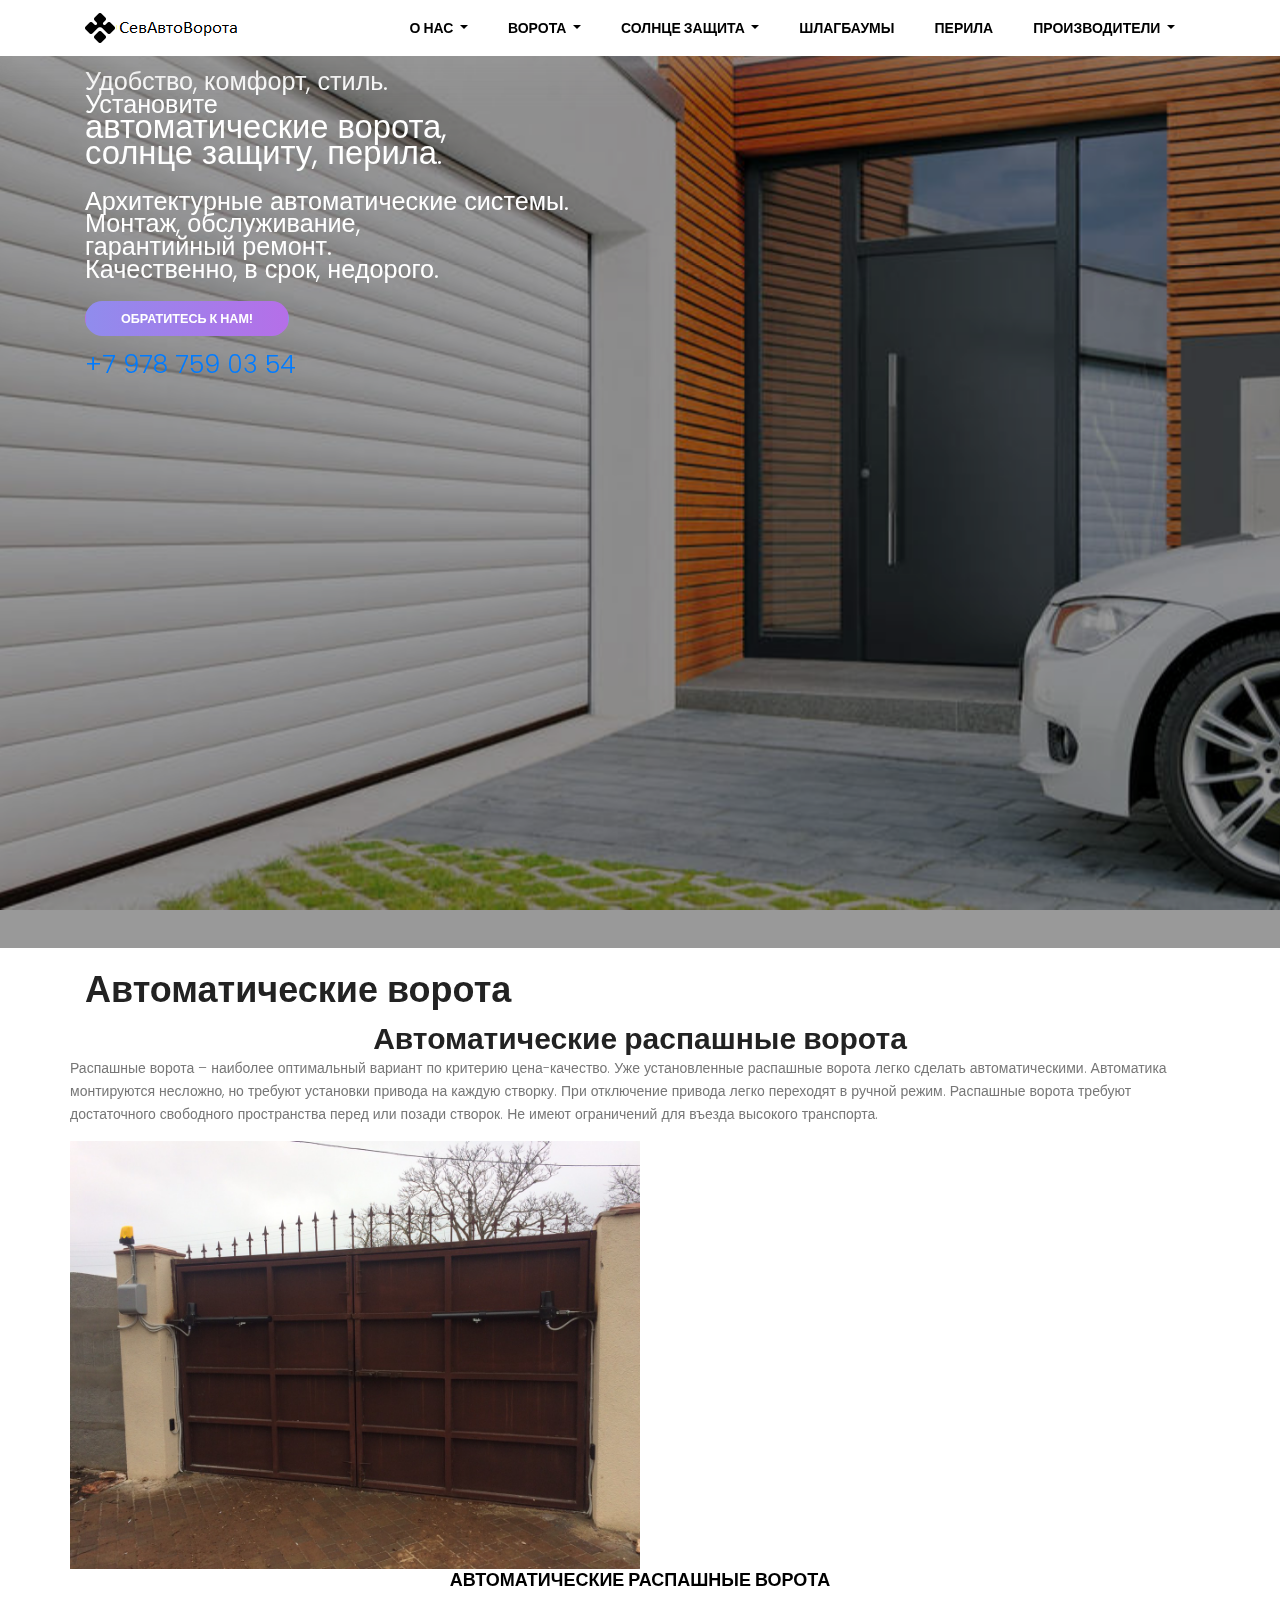
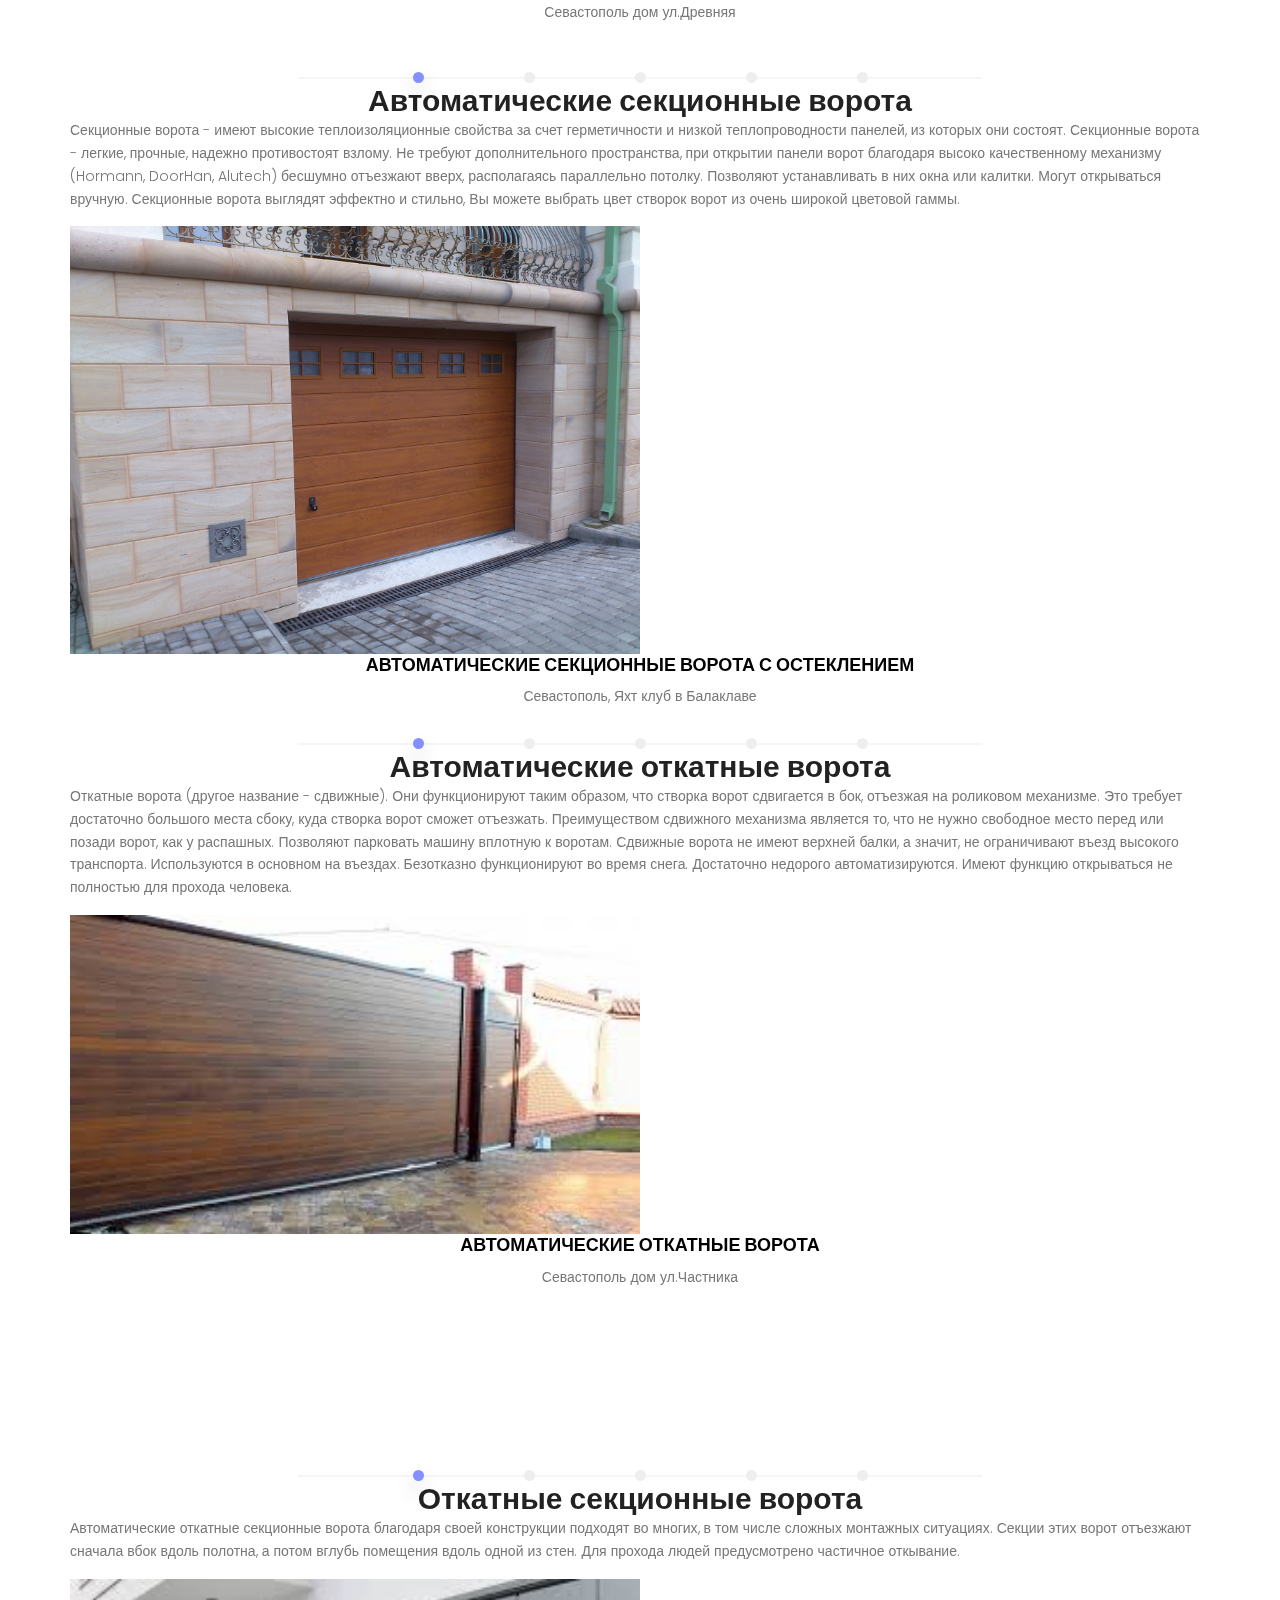
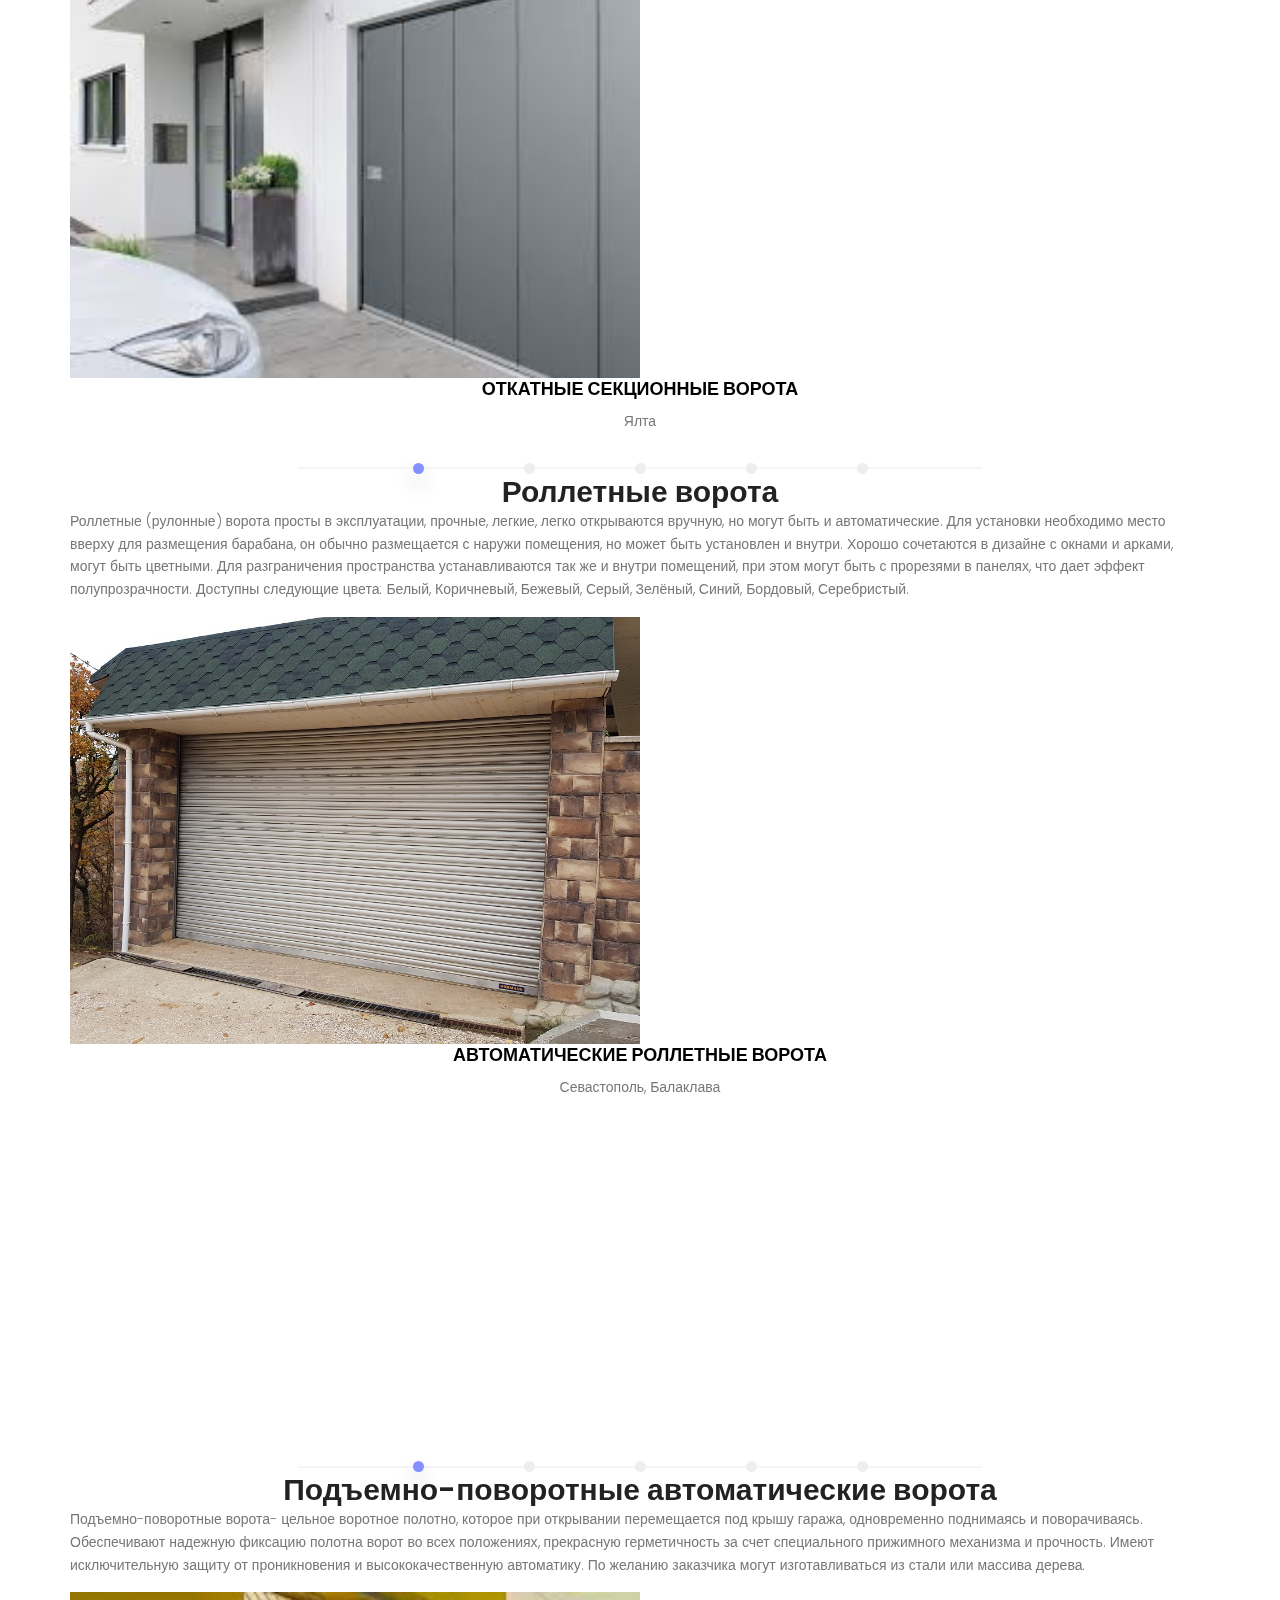
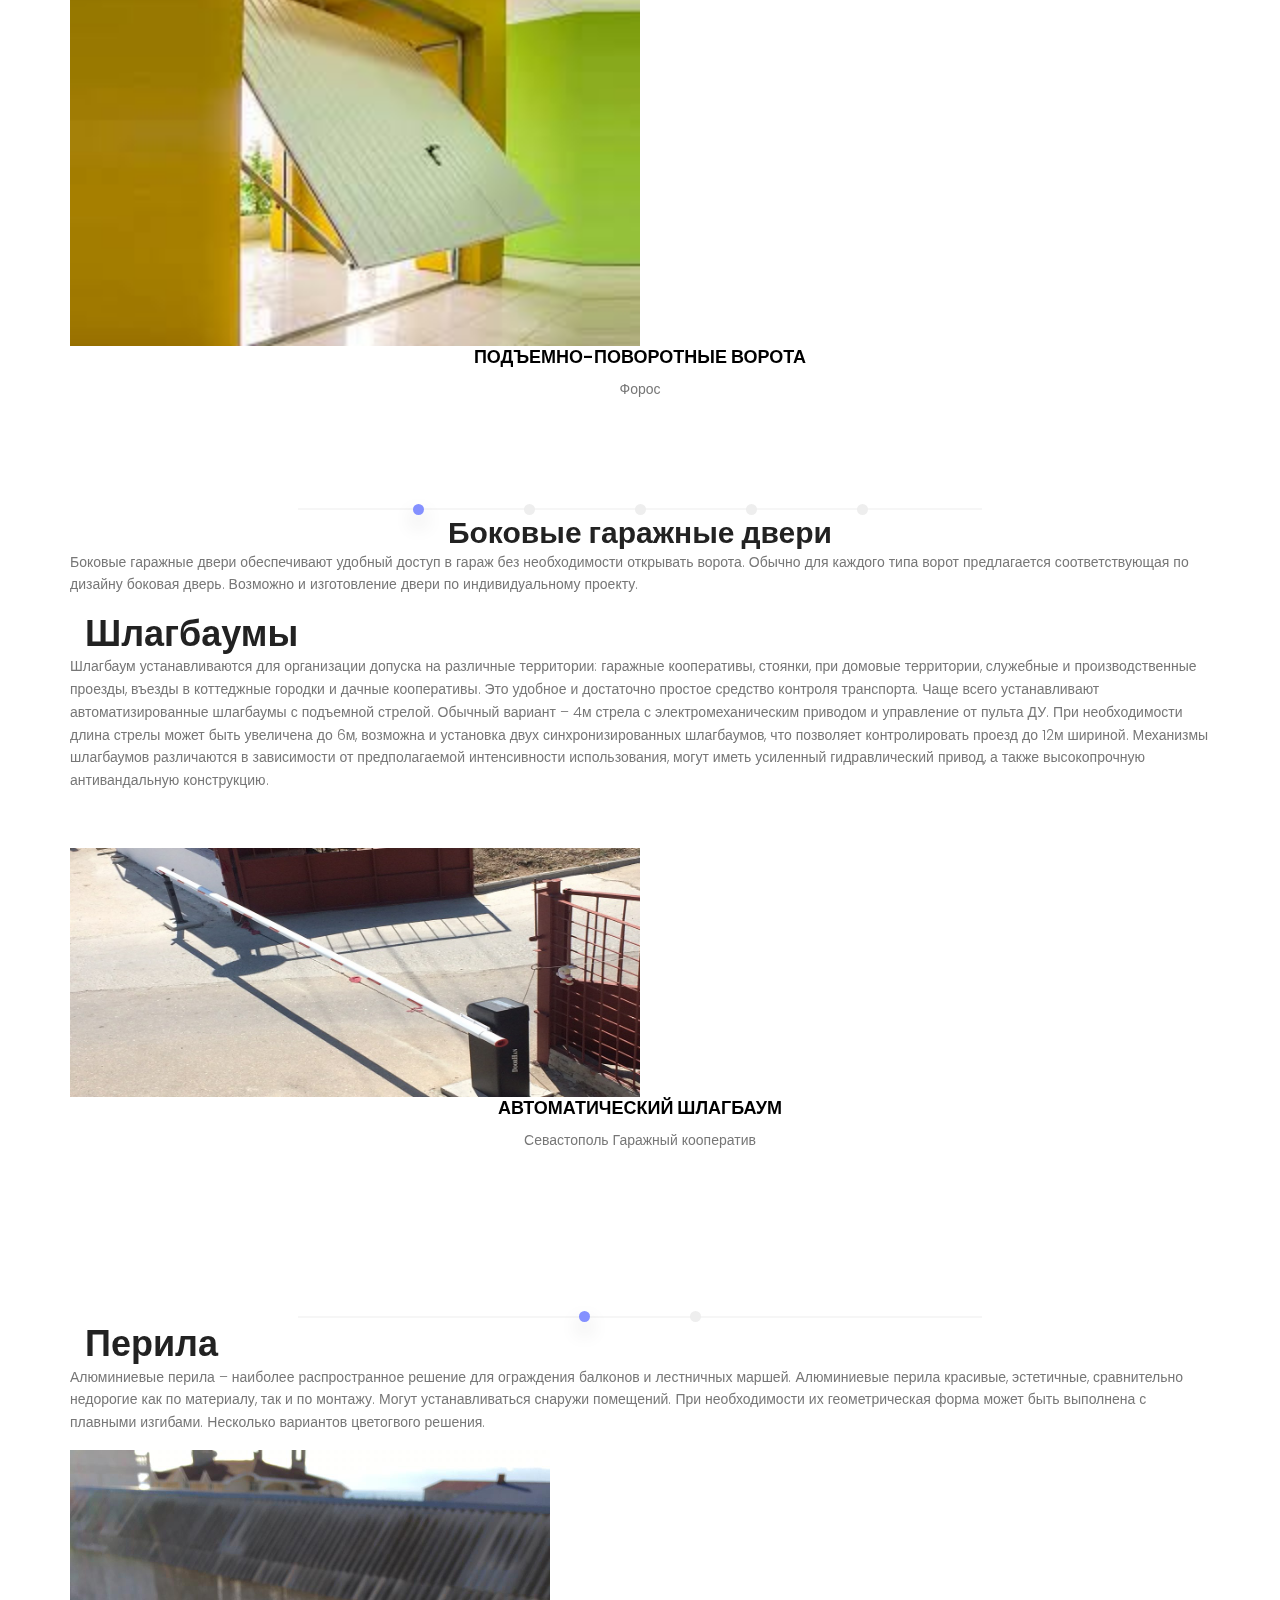
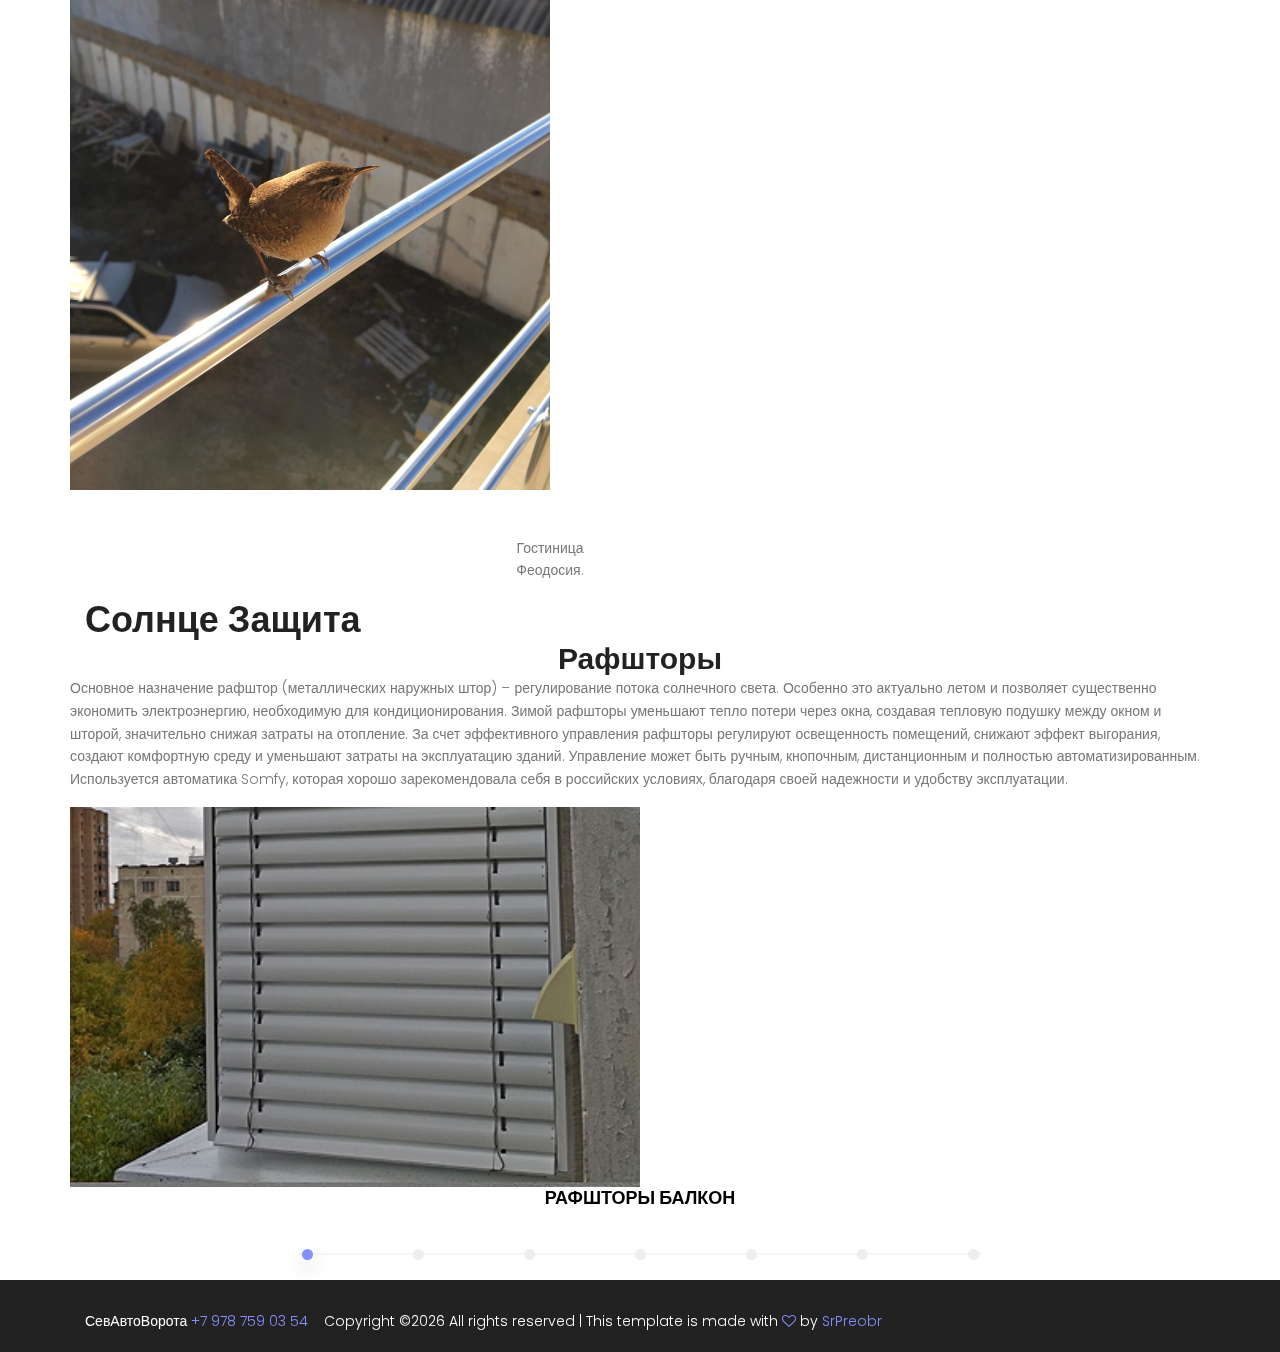
==== index.html @ 72190dc7 "Initial commit" ====
<!DOCTYPE html>
	<html lang="ru" class="no-js"> <!-- lang="zxx" -->
	<head>
		<!-- Mobile Specific Meta -->
		<meta name="viewport" content="width=device-width, initial-scale=1, shrink-to-fit=no">
		<!-- Favicon-->
		<link rel="shortcut icon" href="favicon.ico">
		<!-- Author Meta -->
		<meta name="author" content="EsQırım">
		<!-- Meta Description -->
		<meta name="description" content="978 7590354 Ворота Продажа Монтаж Сервис. Быстро Качественно Недорого.">
		<!-- Meta Keyword -->
		<meta name="keywords" content="ворота, купить ворота, ворота калитка цена, откатные ворота цена, купить ворота цена, ворота цена, секционные, распашные ворота, автоматические ворота, солнце защита, перила, автоматика, пергола, маркизы, рафшторы, Севастополь">
		<!-- meta character set -->
		<meta charset="utf-8">
		<meta name="yandex-verification" content="16615bfdeb78f04a" />
		<meta name="yandex-verification" content="a7ec945c2e5eb388" />
		<!-- Site Title -->
		<title>Автоматические Ворота Ролеты Шлагбаумы Рафшторы Перила Солнцезащита</title>
		<meta name="referrer" content="origin"> 
<!-- Yandex.Metrika counter -->
<script type="text/javascript" >
   (function(m,e,t,r,i,k,a){m[i]=m[i]||function(){(m[i].a=m[i].a||[]).push(arguments)};
   m[i].l=1*new Date();k=e.createElement(t),a=e.getElementsByTagName(t)[0],k.async=1,k.src=r,a.parentNode.insertBefore(k,a)})
   (window, document, "script", "https://mc.yandex.ru/metrika/tag.js", "ym");

   ym(54129094, "init", {
        clickmap:true,
        trackLinks:true,
        accurateTrackBounce:true,
        webvisor:true
   });
</script>
<noscript><div><img src="https://mc.yandex.ru/watch/54129094" style="position:absolute; left:-9999px;" alt="" /></div></noscript>
<!-- /Yandex.Metrika counter -->
		<link href="https://fonts.googleapis.com/css?family=Poppins:100,200,400,300,500,600,700" rel="stylesheet"> 
			<!--
			CSS
			============================================= -->
			<link rel="stylesheet" href="css/linearicons.css">
			<link rel="stylesheet" href="css/font-awesome.min.css">
			<link rel="stylesheet" href="css/jquery.DonutWidget.min.css">
			<link rel="stylesheet" href="css/bootstrap.css">
			<link rel="stylesheet" href="css/owl.carousel.css">
			<link rel="stylesheet" href="css/main.css">
	</head>
		<body>

			<!-- Start Header Area -->
			<header class="default-header">
				<nav class="navbar navbar-expand-lg  navbar-light">
					<div class="container">
						  <a class="navbar-brand" href="tel:+79182404864">
						  	<img src="img/logo.png" alt="">
						  </a>
						  <button class="navbar-toggler" type="button" data-toggle="collapse" data-target="#navbarSupportedContent" aria-controls="navbarSupportedContent" aria-expanded="false" aria-label="Toggle navigation">
						    <span class="navbar-toggler-icon"></span>
						  </button>

						  <div class="collapse navbar-collapse justify-content-end align-items-center" id="navbarSupportedContent">
						    <ul class="navbar-nav">
								
							   <!-- Dropdown <li><a href="about.html">О Нас</a></li> -->
							    <li class="dropdown">
							      <a class="dropdown-toggle" href="about.html" id="" data-toggle="dropdown">
							        О Нас
							      </a>
							      <div class="dropdown-menu">
							        <a class="dropdown-item" href="about.html">Реквизиты</a>
							        <a class="dropdown-item" href="exitdata.html">Выходные данные</a>
							      </div>
							    </li>									
								<!--
								<li><a href="#service">Service</a></li>
								<li><a href="#project">Проекты</a></li>
								<li><a href="#blog">blog</a></li>
								<li><a href="#team">team</a></li>
								-->
								<!-- Dropdown -->
							    <li class="dropdown">
							      <a class="dropdown-toggle" href="#" id="" data-toggle="dropdown">
							        Ворота  <!-- #vorota -->
							      </a>
							      <div class="dropdown-menu">
							        <a class="dropdown-item" href="#vorota_rasp">Распашные</a>
									<a class="dropdown-item" href="#vorota_seks">Секционные</a>
									<a class="dropdown-item" href="#vorota_otkat">Откатные </a>
									<a class="dropdown-item" href="#vorota_otkatseks">Откатные cекционные </a>  
									<a class="dropdown-item" href="#vorota_rolet">Роллетные  </a>
									<a class="dropdown-item" href="#vorota_podem">Подъемно-поворотные  </a>  
									<a class="dropdown-item" href="#vorota_dver">Двери боковые  </a>  

									<!--  
									<a class="dropdown-item" href="#project">Откатные </a>  
									<a class="dropdown-item" href="alutech/index.html">Alutech</a>  
									<a class="dropdown-item" href="https://www.doorhan.ru/">DoorHan</a>
									-->
							      </div>
							    </li>
  							    <li class="dropdown">
							      <a class="dropdown-toggle" href="#" id="" data-toggle="dropdown">
							        Солнце Защита <!-- #solnce -->
							      </a>
							      <div class="dropdown-menu">
							        <a class="dropdown-item" href="#solnce_raf">Рафшторы</a>
							       
							      </div>
							    </li>									

								<li><a href="#shlag">Шлагбаумы</a></li>
								<li><a href="#perila">Перила</a></li>
							   <!-- Dropdown -->
							    <li class="dropdown">
							      <a class="dropdown-toggle" href="#" id="proizv" data-toggle="dropdown">
							        Производители
							      </a>
							      <div class="dropdown-menu">
							        <a class="dropdown-item" href="https://www.hoermann.ru/">Hormann</a>
									<!--  
									<a class="dropdown-item" href="alutech/index.html">Alutech</a>  
									<a class="dropdown-item" href="https://www.doorhan.ru/">DoorHan</a>
									-->
							      </div>
							    </li>									
						    </ul>
						  </div>						
					</div>
				</nav>
			</header>
			<!-- End Header Area -->

			<!-- start banner Area -->
			<section class="banner-area relative" id="home" data-parallax="scroll" data-image-src="img/csm_rollmatic_1_1000x700_c767c16ac2.jpg">  <!-- Картинка заставки БЫЛА= header-bg.jpg  -->
				<div class="overlay-bg overlay"></div>
				<div class="container">
					<div class="row fullscreen  d-flex align-items-flex-start justify-content-flex-start">
						<div class="banner-content col-lg-8 col-md-12 "  >
							<div class="text-white " style="font-size:1.8em "> <!-- line-height:2em -->
							    <br>
								Удобство, комфорт, стиль. <br>
                                Установите<br>
							    <span style="font-size:1.3em ">автоматические ворота,</span> <br>
							    <span style="font-size:1.3em">солнце защиту, перила.</span> <br><br>
								Архитектурные автоматические системы. <br>
								Монтаж, обслуживание,  <br>
								гарантийный ремонт.<br>
                                Качественно, в срок, недорого. <br><br>
						    	<a href="about.html" class="primary-btn2 header-btn text-uppercase " style="font-size: 0.5em" >Обратитесь к нам!</a><br><br>
									<a style="color:#0000ff font-size:30px margin-bottom:20px" 
									href="tel:+79787590354"> +7 978 759 03 54</a>
						   </div>
						</div>
						
					</div>
				</div>
			</section>
			<!-- End banner Area -->	

			
			<!-- start service Area
			<section class="service-area pt-100 pb-150" id="service">
				<div class="container">
					<div class="row d-flex justify-content-center">
						<div class="menu-content pb-70 col-lg-8">
							<div class="title text-center">
								<h1 class="mb-10">Latest News from all categories</h1>
								<p>Lorem ipsum dolor sit amet, consectetur adipisicing elit, sed do eiusmod tempor incididunt ut labore  et dolore magna aliqua.</p>
							</div>
						</div>
					</div>	
					<div class="row">
						<div class="sigle-service col-lg-3 col-md-6">
							<span class="lnr lnr-rocket"></span>
							<h4>Easy Flight Search</h4>
							<p>
								inappropriate behavior is often laughed off as “boys will be boys,” women face higher conduct.
							</p>
							<a href="#" class="text-uppercase primary-btn2 primary-border circle">View Details</a>
						</div>
						<div class="sigle-service col-lg-3 col-md-6">
							<span class="lnr lnr-magic-wand"></span>
							<h4>Get Hotel Offers</h4>
							<p>
								inappropriate behavior is often laughed off as “boys will be boys,” women face higher conduct.
							</p>
							<a href="#" class="text-uppercase primary-btn2 primary-border circle">View Details</a>
						</div>
						<div class="sigle-service col-lg-3 col-md-6">
							<span class="lnr lnr-gift"></span>
							<h4>Holiday Packages</h4>
							<p>
								inappropriate behavior is often laughed off as “boys will be boys,” women face higher conduct.
							</p>
							<a href="#" class="text-uppercase primary-btn2 primary-border circle">View Details</a>
						</div>
						<div class="sigle-service col-lg-3 col-md-6">
							<span class="lnr lnr-phone"></span>
							<h4>Dedicated Support</h4>
							<p>
								inappropriate behavior is often laughed off as “boys will be boys,” women face higher conduct.
							</p>
							<a href="#" class="text-uppercase primary-btn2 primary-border circle">View Details</a>
						</div>																		

					</div>
				</div>	
			</section>
			end service Area-->


			<!-- Start About Area 
			<section class="about-area">
				<div class="container-fluid">
					<div class="row justify-content-end align-items-center d-flex no-padding">
						<div class="col-lg-6 about-left mt-70">
							<h1>We can be your digital <br>
							Problems Solution Partner</h1>
							<p>
								inappropriate behavior is often laughed off as “boys will be <br> boys,” women face higher conduct standards especially <br> in the workplace. That’s why it’s crucial that, as women, our <br> behavior on the job is beyond reproach.
							</p>
							<div class="buttons">
								<a href="#" class="about-btn text-uppercase primary-border circle">What we offer</a>
								<a href="#" class="about-btn text-uppercase  primary-border circle">Get a free quote</a>
							</div>
						</div>
						<div class="col-lg-6 about-right">
							<img class="img-fluid" src="img/about.png" alt="">
						</div>
					</div>
				</div>	
			</section>
			 End About Area -->


			<!-- Start project Area -->
			<section class="project-area section-gap mr-10 ml-10  " id="project">
				
				<div class="container">
				   <h1 class="mb-10 justify-content-center" id="vorota"> Автоматические ворота</h1>
				</div>	
				<div class="container">
					<div class="row d-flex justify-content-center">
						<div class="menu-content pb-0 p-10" > <!-- col-lg-8  -->
							<div class="title text-center">
								
								<h2 class="mb-0" id="vorota_rasp">Автоматические распашные ворота</h2>
								<p align="left">Распашные ворота – наиболее оптимальный вариант по критерию цена-качество. Уже установленные распашные 
									ворота легко сделать автоматическими. Автоматика монтируются несложно, но требуют установки привода на каждую 
									створку.  При отключение привода легко переходят в ручной режим. Распашные ворота требуют достаточного 
									свободного пространства перед или позади створок. Не имеют ограничений для въезда высокого транспорта. 
									</p>
							</div>
						</div>
					</div>						
					<div class="row">
						<div class="active-works-carousel mt-0">
							<div class="item">
								<img class="img-fluid" src="img/vorota_rasp/vorota_rasp1.jpg" alt="">  
								<div class="caption text-center mt-0">
									<h6 class="text-uppercase">Автоматические распашные ворота</h6>
									<p>Севастополь дом ул.Древняя</p>
								</div>
							</div>
							<div class="item">
								<img class="img-fluid" src="img/internet/vorota_rasp/images.jpg" alt="">
								<div class="caption text-center mt-0">
									<h6 class="text-uppercase">Автоматические распашные ворота</h6>
									<p>Симферополь</p>
								</div>
							</div>
							<div class="item">
								<img class="img-fluid" src="img/internet/vorota_rasp/images1.jpg" alt="">
								<div class="caption text-center mt-0">
									<h6 class="text-uppercase">Автоматические распашные ворота</h6>
									<p>Бахчисарай</p>
								</div>
							</div>
							<div class="item">
								<img class="img-fluid" src="img/internet/vorota_rasp/images2.jpg" alt="">
								<div class="caption text-center mt-0">
									<h6 class="text-uppercase">Автоматические распашные ворота</h6>
									<p>Севастополь</p>
								</div>
							</div>
							<div class="item">
								<img class="img-fluid" src="img/internet/vorota_rasp/images3.jpg" alt="">
								<div class="caption text-center mt-0">
									<h6 class="text-uppercase">Автоматические распашные ворота</h6>
									<p>Ялта</p>
								</div>
							</div>
						</div>
					</div>
				</div>
				<div class="container">
					<div class="row d-flex justify-content-center">
						<div class="menu-content pb-0 ">  <!-- col-lg-8  -->
							<div class="title text-center">
								
								<h2 class="mb-0" id="vorota_seks">Автоматические секционные ворота</h2>
								<p align="left">Секционные ворота - имеют высокие теплоизоляционные свойства за счет герметичности и низкой 
									теплопроводности панелей, из которых они состоят.  Секционные ворота - легкие, прочные, надежно противостоят 
									взлому. Не требуют дополнительного пространства, при открытии панели ворот благодаря высоко качественному 
									механизму (Hormann, DoorHan, Alutech) бесшумно отъезжают вверх, располагаясь параллельно потолку. 
									Позволяют устанавливать в них окна или калитки. Могут открываться вручную. Секционные ворота выглядят 
									эффектно и стильно, Вы можете выбрать цвет створок ворот из очень широкой цветовой гаммы. 
									</p>
							</div>
						</div>
					</div>						
					<div class="row">
						<div class="active-works-carousel mt-0">
							<div class="item">
								<img class="img-fluid" src="img/vorota_seks/vorota_seks_balakl-2.jpg" alt="">  
								<div class="caption text-center mt-0">
									<h6 class="text-uppercase">Автоматические секционные ворота с остеклением </h6>
									<p>Севастополь, Яхт клуб в Балаклаве</p>
								</div>
							</div>
							<div class="item">
								<img class="img-fluid" src="img/vorota_seks/vorota_seks1.jpg" alt="">
								<div class="caption text-center mt-0">
									<h6 class="text-uppercase">Автоматические секционные ворота</h6>
									<p>Севастополь, ул.Музыки</p>
								</div>
							</div>
							<div class="item">
								<img class="img-fluid" src="img/vorota_seks/vorota_seks_fiolent-2.jpg" alt="">
								<div class="caption text-center mt-0">
									<h6 class="text-uppercase">Автоматические секционные ворота S-кассеты</h6>
									<p>Севастополь, Фиолент, Царское село </p>
								</div>
							</div>
							<div class="item">
								<img class="img-fluid" src="img/vorota_seks/vorota_seks_seriad-2.jpg" alt="">
								<div class="caption text-center mt-0">
									<h6 class="text-uppercase">Секционные ворота серии Disign с встроенной дверью</h6>
									<p>Севастополь, ул. Буденного1А</p>
								</div>
							</div>
							<div class="item">
								<img class="img-fluid" src="img/vorota_seks/vorota_seks_navar.jpg" alt="">
								<div class="caption text-center mt-0">
									<h6 class="text-uppercase">Автоматические секционные ворота</h6>
									<p>Севастополь, ул.Наваринская</p>
								</div>
							</div>
						</div>
					</div>
				</div>	
				<div class="container">
					<div class="row d-flex justify-content-center">
						<div class="menu-content pb-0 "> <!-- col-lg-8  -->
							<div class="title text-center">
								
								<h2 class="mb-0" id="vorota_otkat">Автоматические откатные ворота</h2>
								<p align="left">Откатные ворота (другое название - сдвижные). Они функционируют таким образом, что створка ворот сдвигается в бок, отъезжая на роликовом механизме. Это требует достаточно большого места сбоку, куда створка ворот сможет отъезжать. Преимуществом сдвижного механизма является то, что не нужно свободное место перед или позади ворот, как у распашных. Позволяют парковать машину вплотную к воротам. Сдвижные ворота не имеют верхней балки, а значит, не ограничивают въезд высокого транспорта. Используются в основном на въездах. Безотказно функционируют во время  снега. Достаточно недорого автоматизируются.  Имеют функцию открываться не полностью для прохода человека. 
									</p>
							</div>
						</div>
					</div>						
					<div class="row">
						<div class="active-works-carousel mt-0">
							<div class="item">
								<img class="img-fluid" src="img/internet/vorota_otkat/images5.jpg" alt="">  
								<div class="caption text-center mt-0">
									<h6 class="text-uppercase">Автоматические откатные ворота</h6>
									<p>Севастополь дом ул.Частника</p>
								</div>
							</div>
							<div class="item">
								<img class="img-fluid" src="img/internet/vorota_otkat/images4.jpg" alt="">
								<div class="caption text-center mt-0">
									<h6 class="text-uppercase">Автоматические откатные ворота</h6>
									<p>Севастополь дом ул.Частника</p>
								</div>
							</div>
							<div class="item">
								<img class="img-fluid" src="img/internet/vorota_otkat/images2.jpg" alt="">
								<div class="caption text-center mt-0">
									<h6 class="text-uppercase">Автоматические откатные ворота</h6>
									<p>Севастополь дом ул.Частника</p>
								</div>
							</div>
							<div class="item">
								<img class="img-fluid" src="img/internet/vorota_otkat/images3.jpg" alt="">
								<div class="caption text-center mt-0">
									<h6 class="text-uppercase">Автоматические откатные ворота</h6>
									<p>Севастополь дом ул.Частника</p>
								</div>
							</div>
							<div class="item">
								<img class="img-fluid" src="img/internet/vorota_otkat/images4.jpg" alt="">
								<div class="caption text-center mt-0">
									<h6 class="text-uppercase">Автоматические откатные ворота</h6>
									<p>Севастополь дом ул.Частника</p>
								</div>
							</div>
						</div>
					</div>
				</div>
				<div class="container">
					<div class="row d-flex justify-content-center">
						<div class="menu-content pb-0 "> <!-- col-lg-8  -->
							<div class="title text-center">
								
								<h2 class="mb-0" id="vorota_otkatseks">Откатные секционные ворота </h2>
								<p align="left">Автоматические откатные секционные ворота благодаря своей конструкции подходят во многих, в том 
									числе сложных монтажных ситуациях. Секции этих ворот отъезжают сначала вбок вдоль полотна, а потом вглубь 
									помещения вдоль одной из стен. Для прохода людей предусмотрено частичное откывание. 
									</p>
							</div>
						</div>
					</div>						
					<div class="row">
						<div class="active-works-carousel mt-0">
							<div class="item">
								<img class="img-fluid" src="img/internet/vorota_otkatseks/images.jpg" alt="">  
								<div class="caption text-center mt-0">
									<h6 class="text-uppercase">Откатные секционные ворота</h6>
									<p>Ялта</p>
								</div>
							</div>
							<div class="item">
								<img class="img-fluid" src="img/internet/vorota_otkatseks/images1.jpg" alt="">
								<div class="caption text-center mt-0">
									<h6 class="text-uppercase">Откатные секционные ворота</h6>
									<p>Ялта</p>
								</div>
							</div>
							<div class="item">
								<img class="img-fluid" src="img/internet/vorota_otkatseks/images2.jpg" alt="">
								<div class="caption text-center mt-0">
									<h6 class="text-uppercase">Откатные секционные ворота</h6>
									<p>Ялта</p>
								</div>
							</div>
							<div class="item">
								<img class="img-fluid" src="img/internet/vorota_otkatseks/images3.jpg" alt="">
								<div class="caption text-center mt-0">
									<h6 class="text-uppercase">Откатные секционные ворота</h6>
									<p>Ялта</p>
								</div>
							</div>
							<div class="item">
								<img class="img-fluid" src="img/internet/vorota_otkatseks/images4.jpg" alt="">
								<div class="caption text-center mt-0">
									<h6 class="text-uppercase">Откатные секционные ворота</h6>
									<p>Ялта</p>
								</div>
							</div>
						</div>
					</div>
				</div>	

				<div class="container">
					<div class="row d-flex justify-content-center">
						<div class="menu-content pb-0 "> <!-- col-lg-8  -->
							<div class="title text-center">
								
								<h2 class="mb-0" id="vorota_rolet">Роллетные ворота</h2>
								<p align="left">Роллетные (рулонные) ворота просты в эксплуатации, прочные, легкие, легко открываются вручную, но могут быть и 
									автоматические. Для установки необходимо место вверху для размещения барабана, он обычно размещается с 
									наружи помещения, но может быть установлен и внутри. Хорошо сочетаются в дизайне с окнами и арками, 
									могут быть цветными. Для разграничения пространства устанавливаются так же и внутри помещений, при этом 
									могут быть с прорезями в панелях, что дает эффект полупрозрачности. Доступны следующие цвета:  
									Белый, Коричневый, Бежевый, Серый, Зелёный, Синий, Бордовый, Серебристый.

									</p>
							</div>
						</div>
					</div>						
					<div class="row">
						<div class="active-works-carousel mt-0">
							<div class="item">
								<img class="img-fluid" src="img/vorota_rolet/vorota_rolet_balakl-2.jpg" alt="">  
								<div class="caption text-center mt-0">
									<h6 class="text-uppercase">Автоматические роллетные ворота</h6>
									<p>Севастополь, Балаклава</p>
								</div>
							</div>
							<div class="item">
								<img class="img-fluid" src="img/vorota_rolet/vorota_rolet1.jpg" alt="">
								<div class="caption text-center mt-0">
									<h6 class="text-uppercase">Автоматические роллетные ворота</h6>
									<p>Симферополь   </p>
								</div>
							</div>
							<div class="item">
								<img class="img-fluid" src="img/vorota_rolet/vorota_rolet_medik-1.jpg" alt="">
								<div class="caption text-center mt-0">
									<h6 class="text-uppercase">Автоматические роллетные гаражные ворота</h6>
									<p>Севастополь, ГК Медик  </p>
								</div>
							</div>
							<div class="item">
								<img class="img-fluid" src="img/vorota_rolet/vorota_rolet_kalitka.jpg" alt="">
								<div class="caption text-center mt-0">
									<h6 class="text-uppercase">Автоматические роллетные ворота, калитка, частный дом</h6>
									<p>Севастополь, ул. Сельская</p>
								</div>
							</div>
							<div class="item">
								<img class="img-fluid" src="img/internet/vorota_rolet/images2.jpg" alt="">
								<div class="caption text-center mt-0">
									<h6 class="text-uppercase">Автоматические роллетные ворота</h6>
									<p>Симферополь </p>
								</div>
							</div>
						</div>
					</div>
				</div>
				<div class="container">
					<div class="row d-flex justify-content-center">
						<div class="menu-content pb-0 "> <!-- col-lg-8  -->
							<div class="title text-center">
								
								<h2 class="mb-0" id="vorota_podem">Подъемно-поворотные автоматические ворота</h2>
								<p align="left">Подъемно-поворотные ворота- цельное воротное полотно, которое при открывании перемещается 
									под крышу гаража, одновременно поднимаясь и поворачиваясь. Обеспечивают надежную фиксацию полотна ворот 
									во всех положениях, прекрасную герметичность за счет специального прижимного механизма и прочность. 
									Имеют исключительную защиту от проникновения и высококачественную автоматику. По желанию заказчика 
									могут изготавливаться из стали или массива дерева.

									</p>
							</div>
						</div>
					</div>
					
					<div class="row">
						<div class="active-works-carousel mt-0">
							<div class="item">
								<img class="img-fluid" src="img/internet/vorota_podem/images.jpg" alt="">  
								<div class="caption text-center mt-0">
									<h6 class="text-uppercase">Подъемно-поворотные ворота</h6>
									<p>Форос</p>
								</div>
							</div>
							<div class="item">
								<img class="img-fluid" src="img/internet/vorota_podem/images1.jpg" alt="">
								<div class="caption text-center mt-0">
									<h6 class="text-uppercase">Подъемно-поворотные ворота</h6>
									<p>Форос</p>
								</div>
							</div>
							<div class="item">
								<img class="img-fluid" src="img/internet/vorota_podem/images2.jpg" alt="">
								<div class="caption text-center mt-0">
									<h6 class="text-uppercase">Подъемно-поворотные ворота</h6>
									<p>Форос</p>
								</div>
							</div>
							<div class="item">
								<img class="img-fluid" src="img/internet/vorota_podem/images5.jpg" alt="">
								<div class="caption text-center mt-0">
									<h6 class="text-uppercase">Подъемно-поворотные ворота</h6>
									<p>Форос</p>
								</div>
							</div>
							<div class="item">
								<img class="img-fluid" src="img/internet/vorota_podem/images4.jpg" alt="">
								<div class="caption text-center mt-0">
									<h6 class="text-uppercase">Подъемно-поворотные ворота</h6>
									<p>Форос</p>
								</div>
							</div>
						</div>
					</div>
				</div>
				
				<div class="container">
					<div class="row d-flex justify-content-center">
						<div class="menu-content pb-0 "> <!-- col-lg-8  -->
							<div class="title text-center">
								
								<h2 class="mb-0" id="vorota_dver">Боковые гаражные двери</h2>
								<p align="left">Боковые гаражные двери обеспечивают удобный доступ в гараж без необходимости открывать ворота. 
									Обычно для каждого типа ворот предлагается соответствующая по дизайну боковая дверь. Возможно и изготовление
									 двери по индивидуальному проекту.

									</p>
							</div>
						</div>
					</div>
					<!--
					<div class="row">
						<div class="active-works-carousel mt-0">
							<div class="item">
								<img class="img-fluid" src="img/project.jpg" alt="">  
								<div class="caption text-center mt-0">
									<h6 class="text-uppercase">Автоматические роллетные ворота</h6>
									<p>Севастополь Частный дом <br> по улице Древняя.</p>
								</div>
							</div>
							<div class="item">
								<img class="img-fluid" src="img/project.jpg" alt="">
								<div class="caption text-center mt-0">
									<h6 class="text-uppercase">Автоматические секционные ворота</h6>
									<p>Севастополь Частный дом <br> по улице Древняя.</p>
								</div>
							</div>
							<div class="item">
								<img class="img-fluid" src="img/project.jpg" alt="">
								<div class="caption text-center mt-0">
									<h6 class="text-uppercase">Автоматические секционные ворота</h6>
									<p>Севастополь Частный дом <br> по улице Древняя.</p>
								</div>
							</div>
							<div class="item">
								<img class="img-fluid" src="img/project.jpg" alt="">
								<div class="caption text-center mt-0">
									<h6 class="text-uppercase">Автоматические секционные ворота</h6>
									<p>Севастополь Частный дом <br> по улице Древняя.</p>
								</div>
							</div>
							<div class="item">
								<img class="img-fluid" src="img/project.jpg" alt="">
								<div class="caption text-center mt-0">
									<h6 class="text-uppercase">Автоматические секционные ворота</h6>
									<p>Севастополь Частный дом <br> по улице Древняя.</p>
								</div>
							</div>
						</div>
					</div>
					-->
				</div>
				<div class="container">
				   <h1 class="mb-0 justify-content-center" id="shlag">Шлагбаумы</h1>
				</div>	

				<div class="container">
					<div class="row d-flex justify-content-center">
						<div class="menu-content pb-0 "> <!-- col-lg-8  -->
							<div class="title text-center">
								
								<!-- <h2 class="mb-10" id="shlag-">Шлагбаумы</h2>  -->
								<p align="left">Шлагбаум устанавливаются для организации допуска на различные территории: гаражные кооперативы, стоянки, при домовые территории, служебные и производственные проезды, въезды в коттеджные городки и дачные кооперативы. Это удобное и достаточно простое средство контроля транспорта. Чаще всего устанавливают автоматизированные  шлагбаумы с подъемной стрелой. Обычный вариант – 4м стрела с электромеханическим приводом и управление от пульта ДУ. При необходимости длина стрелы может быть увеличена до 6м, возможна и установка двух синхронизированных шлагбаумов, что позволяет контролировать проезд до 12м шириной. Механизмы шлагбаумов различаются в зависимости от предполагаемой интенсивности использования, могут иметь усиленный гидравлический привод, а также высокопрочную антивандальную конструкцию.

									</p>
							</div>
						</div>
					</div>
					
					<div class="row">
						<div class="active-works-carousel mt-40">
							<div class="item">
								<img class="img-fluid" src="img/shlag/shlag1-1.jpg" alt="Автоматический Шлагбаум">  
								<div class="caption text-center mt-0">
									<h6 class="text-uppercase">Автоматический Шлагбаум</h6>
									<p>Севастополь Гаражный кооператив</p>
								</div>
							</div>
							
                            
							<div class="item">
								<img class="img-fluid" src="img/shlag/images5.jpg" alt="">
								<div class="caption text-center mt-0">
									<h6 class="text-uppercase">Автоматический Шлагбаум</h6>
									<p>Симферополь Въезд во двор многоквартирного дома </p>
								</div>
							</div>
							<!--
							<div class="item">
								<img class="img-fluid" src="img/project.jpg" alt="">
								<div class="caption text-center mt-20">
									<h6 class="text-uppercase">Автоматические секционные ворота</h6>
									<p>Севастополь Частный дом <br> по улице Древняя.</p>
								</div>
							</div>
							<div class="item">
								<img class="img-fluid" src="img/project.jpg" alt="">
								<div class="caption text-center mt-0">
									<h6 class="text-uppercase">Автоматические секционные ворота</h6>
									<p>Севастополь Частный дом <br> по улице Древняя.</p>
								</div>
							</div>
							<div class="item">
								<img class="img-fluid" src="img/project.jpg" alt="">
								<div class="caption text-center mt-0">
									<h6 class="text-uppercase">Автоматические секционные ворота</h6>
									<p>Севастополь Частный дом <br> по улице Древняя.</p>
								</div>
							</div>
                            -->
						</div>
					</div>
					
				</div>
				<div class="container">
				   <h1 class="mb-0 justify-content-center" id="perila">Перила</h1>
				</div>	

				<div class="container">
					<div class="row d-flex justify-content-center">
						<div class="menu-content pb-0 "> <!-- col-lg-8  -->
							<div class="title text-center">
								
								<!-- <h2 class="mb-0" id="perila-">Перила</h2> -->
								<p align="left">Алюминиевые перила – наиболее распространное решение для ограждения балконов и лестничных маршей.  Алюминиевые перила красивые, эстетичные, сравнительно недорогие как по материалу, так и по монтажу. Могут устанавливаться снаружи помещений. При необходимости их геометрическая форма может быть выполнена с плавными изгибами. Несколько вариантов цветогвого решения.

									</p>
							</div>
						</div>
					</div>
					<div class="row">
						<div class="item">
							<img class="img-fluid" src="img/perila/IMG-20191207-WA0012.jpg" alt="Алюминиевые перила">  
							<div class="caption text-center mt-0">
								<h6 class="text-uppercase">Алюминиевые перила</h6>
								<p>Гостиница <br> Феодосия.</p>
							</div>
						</div>


					</div>

					<!--
					<div class="row">
						<div class="active-works-carousel mt-0">
							<div class="item">
								<img class="img-fluid" src="img/perila/IMG-20191207-WA0011.jpg" alt="Алюминиевые перила">  
								<div class="caption text-center mt-0">
									<h6 class="text-uppercase">Алюминиевые перила</h6>
									<p>Гостиница <br> Феодосия.</p>
								</div>
							</div>
							
							<div class="item">
								<img class="img-fluid" src="img/project.jpg" alt="">
								<div class="caption text-center mt-0">
									<h6 class="text-uppercase">Автоматические секционные ворота</h6>
									<p>Севастополь Частный дом <br> по улице Древняя.</p>
								</div>
							</div>
							<div class="item">
								<img class="img-fluid" src="img/project.jpg" alt="">
								<div class="caption text-center mt-0">
									<h6 class="text-uppercase">Автоматические секционные ворота</h6>
									<p>Севастополь Частный дом <br> по улице Древняя.</p>
								</div>
							</div>
							<div class="item">
								<img class="img-fluid" src="img/project.jpg" alt="">
								<div class="caption text-center mt-0">
									<h6 class="text-uppercase">Автоматические секционные ворота</h6>
									<p>Севастополь Частный дом <br> по улице Древняя.</p>
								</div>
							</div>
							<div class="item">
								<img class="img-fluid" src="img/project.jpg" alt="">
								<div class="caption text-center mt-0">
									<h6 class="text-uppercase">Автоматические секционные ворота</h6>
									<p>Севастополь Частный дом <br> по улице Древняя.</p>
								</div>
							</div>
							
						</div>
					</div>
					-->
				</div>

				<div class="container">
				   <h1 class="mb-0 justify-content-center" id="solnce">Солнце Защита</h1>
				</div>	

				<div class="container">
					<div class="row d-flex justify-content-center">
						<div class="menu-content pb-0 "> <!-- col-lg-8  -->
							<div class="title text-center">
								
								<h2 class="mb-0" id="solnce_raf">Рафшторы</h2> 
								<p align="left">Основное назначение рафштор (металлических наружных штор) – регулирование потока солнечного света. Особенно это актуально летом и позволяет существенно экономить электроэнергию, необходимую для кондиционирования. Зимой рафшторы уменьшают тепло потери через окна, создавая тепловую подушку между окном и шторой, значительно снижая затраты на отопление. За счет эффективного управления рафшторы регулируют освещенность помещений, снижают эффект выгорания, создают комфортную среду и уменьшают затраты на эксплуатацию зданий. Управление может быть ручным, кнопочным, дистанционным и полностью автоматизированным. Используется автоматика Somfy, которая хорошо зарекомендовала себя в российских условиях, благодаря своей надежности и удобству эксплуатации.

									</p>
							</div>
						</div>
					</div>
					
					<div class="row">
						<div class="active-works-carousel mt-0">
							<div class="item">
								<img class="img-fluid" src="img/raf/raf1.jpg" alt="">  
								<div class="caption text-center mt-0">
									<h6 class="text-uppercase">Рафшторы балкон</h6>
									<!-- <p>Севастополь Частный дом <br> по улице Древняя.</p> -->
								</div>
							</div>
							<div class="item">
								<img class="img-fluid" src="img/raf/raf2.jpg" alt="">
								<div class="caption text-center mt-0">
									<h6 class="text-uppercase">Рафшторы  балкон</h6>
									<!-- <p>Севастополь Частный дом <br> по улице Древняя.</p> -->
								</div>
							</div>
							<div class="item">
								<img class="img-fluid" src="img/raf/raf3.jpg" alt="">
								<div class="caption text-center mt-0">
									<h6 class="text-uppercase">Рафшторы  балкон</h6>
									<!-- <p>Севастополь Частный дом <br> по улице Древняя.</p> -->
								</div>
							</div>
							<div class="item">
								<img class="img-fluid" src="img/raf/raf4.jpg" alt="">
								<div class="caption text-center mt-0">
									<h6 class="text-uppercase">Рафшторы  веранда</h6>
									<!-- <p>Севастополь Частный дом <br> по улице Древняя.</p> -->
								</div>
							</div>
							<div class="item">
								<img class="img-fluid" src="img/raf/raf5.jpg" alt="">
								<div class="caption text-center mt-0">
									<h6 class="text-uppercase">Рафшторы  веранда</h6>
									<!-- <p>Севастополь Частный дом <br> по улице Древняя.</p> -->
								</div>
							</div>
 							<div class="item">
								<img class="img-fluid" src="img/raf/raf6.jpg" alt="">
								<div class="caption text-center mt-0">
									<h6 class="text-uppercase">Рафшторы офис</h6>
									<!-- <p>Севастополь Частный дом <br> по улице Древняя.</p> -->
								</div>
							</div>
							<div class="item">
								<img class="img-fluid" src="img/raf/raf7.jpg" alt="">
								<div class="caption text-center mt-0">
									<h6 class="text-uppercase">Рафшторы офис</h6>
									<!-- <p>Севастополь Частный дом <br> по улице Древняя.</p> -->
								</div>
							</div>
                           
						</div>
					</div>
					
				</div>
                
			</section>
			<!--  End project Area -->
			
		
			<!-- Start skill Area -->
			
			<!-- End skill Area -->
			
			
			<!-- Start team Area 
			<section class="team-area section-gap" id="team">
				<div class="container">
					<div class="row d-flex justify-content-center">
						<div class="menu-content pb-70 col-lg-8">
							<div class="title text-center">
								<h1 class="mb-10">About Creative Agency Team</h1>
								<p>Who are in extremely love with eco friendly system.</p>
							</div>
						</div>
					</div>						
					<div class="row justify-content-center d-flex align-items-center">
						<div class="col-md-3 single-team">
						    <div class="thumb">
						        <img class="img-fluid" src="img/t1.jpg" alt="">
						        <div class="align-items-center justify-content-center d-flex">
									<a href="#"><i class="fa fa-facebook"></i></a>
									<a href="#"><i class="fa fa-twitter"></i></a>
									<a href="#"><i class="fa fa-linkedin"></i></a>
						        </div>
						    </div>
						    <div class="meta-text mt-30 text-center">
							    <h4>Ethel Davis</h4>
							    <p>Managing Director (Sales)</p>									    	
						    </div>
						</div>
						<div class="col-md-3 single-team">
						    <div class="thumb">
						        <img class="img-fluid" src="img/t2.jpg" alt="">
						        <div class="align-items-center justify-content-center d-flex">
									<a href="#"><i class="fa fa-facebook"></i></a>
									<a href="#"><i class="fa fa-twitter"></i></a>
									<a href="#"><i class="fa fa-linkedin"></i></a>
						        </div>
						    </div>
						    <div class="meta-text mt-30 text-center">
							    <h4>Rodney Cooper</h4>
							    <p>Creative Art Director (Project)</p>			    	
						    </div>
						</div>	
						<div class="col-md-3 single-team">
						    <div class="thumb">
						        <img class="img-fluid" src="img/t3.jpg" alt="">
						        <div class="align-items-center justify-content-center d-flex">
									<a href="#"><i class="fa fa-facebook"></i></a>
									<a href="#"><i class="fa fa-twitter"></i></a>
									<a href="#"><i class="fa fa-linkedin"></i></a>
						        </div>
						    </div>
						    <div class="meta-text mt-30 text-center">
							    <h4>Dora Walker</h4>
							    <p>Senior Core Developer</p>			    	
						    </div>
						</div>	
						<div class="col-md-3 single-team">
						    <div class="thumb">
						        <img class="img-fluid" src="img/t4.jpg" alt="">
						        <div class="align-items-center justify-content-center d-flex">
									<a href="#"><i class="fa fa-facebook"></i></a>
									<a href="#"><i class="fa fa-twitter"></i></a>
									<a href="#"><i class="fa fa-linkedin"></i></a>
						        </div>
						    </div>
						    <div class="meta-text mt-30 text-center">
							    <h4>Lena Keller</h4>
							    <p>Creative Content Developer</p>			    	
						    </div>
						</div>																									
				
					</div>
				</div>	
			</section>
			 End team Area -->


			<!-- Start testimonial Area 
			<section class="testimonial-area relative section-gap">
				<div class="overlay overlay-bg"></div>
				<div class="container">
					<div class="row">
						<div class="active-testimonial">
							<div class="single-testimonial item d-flex flex-row">
								<div class="thumb">
									<img class="img-fluid" src="img/user1.png" alt="">
								</div>
								<div class="desc">
									<p>
										Accessories Here you can find the best computer accessory for your laptop, monitor, printer, scanner, speaker, projector, hardware.
									</p>
									<h4 mt-30>Mark Alviro Wiens</h4>
									<p>CEO at Google</p>
								</div>
							</div>
							<div class="single-testimonial item d-flex flex-row">
								<div class="thumb">
									<img class="img-fluid" src="img/user2.png" alt="">
								</div>
								<div class="desc">
									<p>
										Accessories Here you can find the best computer accessory for your laptop, monitor, printer, scanner, speaker, projector, hardware.
									</p>
									<h4 mt-30>Mark Alviro Wiens</h4>
									<p>CEO at Google</p>
								</div>
							</div>								
						</div>					
					</div>
				</div>	
			</section>
			 End testimonial Area -->
			

			<!-- start blog Area 		
			<section class="blog-area section-gap" id="blog">
				<div class="container">
					<div class="row d-flex justify-content-center">
						<div class="menu-content pb-70 col-lg-8">
							<div class="title text-center">
								<h1 class="mb-10">Latest From Our Blog</h1>
								<p>Lorem ipsum dolor sit amet, consectetur adipisicing elit, sed do eiusmod tempor incididunt ut labore  et dolore magna aliqua.</p>
							</div>
						</div>
					</div>					
					<div class="row">
						<div class="col-lg-3 col-md-6 single-blog">
							<img class="img-fluid" src="img/b1.jpg" alt="">
							<p class="date">10 Jan 2018</p>
							<h4><a href="#">Addiction When Gambling
							Becomes A Problem</a></h4>
							<p>
								inappropriate behavior ipsum dolor sit amet, consectetur.
							</p>
							<div class="meta-bottom d-flex justify-content-between">
								<p><span class="lnr lnr-heart"></span> 15 Likes</p>
								<p><span class="lnr lnr-bubble"></span> 02 Comments</p>
							</div>									
						</div>
						<div class="col-lg-3 col-md-6 single-blog">
							<img class="img-fluid" src="img/b2.jpg" alt="">
							<p class="date">10 Jan 2018</p>
							<h4><a href="#">Addiction When Gambling
							Becomes A Problem</a></h4>
							<p>
								inappropriate behavior ipsum dolor sit amet, consectetur.
							</p>
							<div class="meta-bottom d-flex justify-content-between">
								<p><span class="lnr lnr-heart"></span> 15 Likes</p>
								<p><span class="lnr lnr-bubble"></span> 02 Comments</p>
							</div>									
						</div>
						<div class="col-lg-3 col-md-6 single-blog">
							<img class="img-fluid" src="img/b3.jpg" alt="">
							<p class="date">10 Jan 2018</p>
							<h4><a href="#">Addiction When Gambling
							Becomes A Problem</a></h4>
							<p>
								inappropriate behavior ipsum dolor sit amet, consectetur.
							</p>
							<div class="meta-bottom d-flex justify-content-between">
								<p><span class="lnr lnr-heart"></span> 15 Likes</p>
								<p><span class="lnr lnr-bubble"></span> 02 Comments</p>
							</div>									
						</div>
						<div class="col-lg-3 col-md-6 single-blog">
							<img class="img-fluid" src="img/b4.jpg" alt="">
							<p class="date">10 Jan 2018</p>
							<h4><a href="#">Addiction When Gambling
							Becomes A Problem</a></h4>
							<p>
								inappropriate behavior ipsum dolor sit amet, consectetur.
							</p>
							<div class="meta-bottom d-flex justify-content-between">
								<p><span class="lnr lnr-heart"></span> 15 Likes</p>
								<p><span class="lnr lnr-bubble"></span> 02 Comments</p>
							</div>									
						</div>						
					</div>
				</div>	
			</section>
			 end blog Area -->
			
<!-- start footer Area -->	
			<footer class="footer-area section-gap">
				<div class="container">
					<div class="row footer-bottom d-flex justify-content-between">
						<!-- Link back to Colorlib can't be removed. Template is licensed under CC BY 3.0. -->
            <p class="col-lg-12 col-sm-12 footer-text m-0 text-white">
                СевАвтоВорота 
				<a  href="tel:+79787590354"> +7 978 759 03 54 </a> &nbsp;&nbsp;
                
                Copyright &copy;<script>document.write(new Date().getFullYear());</script> All rights reserved | This template is made with <i class="fa fa-heart-o" aria-hidden="true"></i> by 
                <a href="tel:+79787590354">  SrPreobr </a> </p> <!-- <i style="color:#BC2FF1"> EsQırım </i> -->
            <!-- Link back to Colorlib can't be removed. Template is licensed under CC BY 3.0. -->
					</div>
				</div>
			</footer>
				
			
			<!-- End footer Area -->	

			<script src="js/vendor/jquery-2.2.4.min.js"></script>
			<script src="https://cdnjs.cloudflare.com/ajax/libs/popper.js/1.11.0/umd/popper.min.js" integrity="sha384-b/U6ypiBEHpOf/4+1nzFpr53nxSS+GLCkfwBdFNTxtclqqenISfwAzpKaMNFNmj4" crossorigin="anonymous"></script>
			<script src="js/vendor/bootstrap.min.js"></script>
			<script src="js/jquery.ajaxchimp.min.js"></script>
			<script src="js/parallax.min.js"></script>			
			<script src="js/owl.carousel.min.js"></script>			
			<script src="js/jquery.sticky.js"></script>
			<script src="js/jquery.DonutWidget.min.js"></script>
			<script src="js/jquery.magnific-popup.min.js"></script>			
			<script src="js/main.js"></script>	
		</body>
	</html>
---- css/linearicons.css ----
@font-face {
	font-family: 'Linearicons-Free';
	src:url('../fonts/Linearicons-Free.eot?w118d');
	src:url('../fonts/Linearicons-Free.eot?#iefixw118d') format('embedded-opentype'),
		url('../fonts/Linearicons-Free.woff2?w118d') format('woff2'),
		url('../fonts/Linearicons-Free.woff?w118d') format('woff'),
		url('../fonts/Linearicons-Free.ttf?w118d') format('truetype'),
		url('../fonts/Linearicons-Free.svg?w118d#Linearicons-Free') format('svg');
	font-weight: normal;
	font-style: normal;
}

.lnr {
	font-family: 'Linearicons-Free';
	speak: none;
	font-style: normal;
	font-weight: normal;
	font-variant: normal;
	text-transform: none;
	line-height: 1;

	/* Better Font Rendering =========== */
	-webkit-font-smoothing: antialiased;
	-moz-osx-font-smoothing: grayscale;
}

.lnr-home:before {
	content: "\e800";
}
.lnr-apartment:before {
	content: "\e801";
}
.lnr-pencil:before {
	content: "\e802";
}
.lnr-magic-wand:before {
	content: "\e803";
}
.lnr-drop:before {
	content: "\e804";
}
.lnr-lighter:before {
	content: "\e805";
}
.lnr-poop:before {
	content: "\e806";
}
.lnr-sun:before {
	content: "\e807";
}
.lnr-moon:before {
	content: "\e808";
}
.lnr-cloud:before {
	content: "\e809";
}
.lnr-cloud-upload:before {
	content: "\e80a";
}
.lnr-cloud-download:before {
	content: "\e80b";
}
.lnr-cloud-sync:before {
	content: "\e80c";
}
.lnr-cloud-check:before {
	content: "\e80d";
}
.lnr-database:before {
	content: "\e80e";
}
.lnr-lock:before {
	content: "\e80f";
}
.lnr-cog:before {
	content: "\e810";
}
.lnr-trash:before {
	content: "\e811";
}
.lnr-dice:before {
	content: "\e812";
}
.lnr-heart:before {
	content: "\e813";
}
.lnr-star:before {
	content: "\e814";
}
.lnr-star-half:before {
	content: "\e815";
}
.lnr-star-empty:before {
	content: "\e816";
}
.lnr-flag:before {
	content: "\e817";
}
.lnr-envelope:before {
	content: "\e818";
}
.lnr-paperclip:before {
	content: "\e819";
}
.lnr-inbox:before {
	content: "\e81a";
}
.lnr-eye:before {
	content: "\e81b";
}
.lnr-printer:before {
	content: "\e81c";
}
.lnr-file-empty:before {
	content: "\e81d";
}
.lnr-file-add:before {
	content: "\e81e";
}
.lnr-enter:before {
	content: "\e81f";
}
.lnr-exit:before {
	content: "\e820";
}
.lnr-graduation-hat:before {
	content: "\e821";
}
.lnr-license:before {
	content: "\e822";
}
.lnr-music-note:before {
	content: "\e823";
}
.lnr-film-play:before {
	content: "\e824";
}
.lnr-camera-video:before {
	content: "\e825";
}
.lnr-camera:before {
	content: "\e826";
}
.lnr-picture:before {
	content: "\e827";
}
.lnr-book:before {
	content: "\e828";
}
.lnr-bookmark:before {
	content: "\e829";
}
.lnr-user:before {
	content: "\e82a";
}
.lnr-users:before {
	content: "\e82b";
}
.lnr-shirt:before {
	content: "\e82c";
}
.lnr-store:before {
	content: "\e82d";
}
.lnr-cart:before {
	content: "\e82e";
}
.lnr-tag:before {
	content: "\e82f";
}
.lnr-phone-handset:before {
	content: "\e830";
}
.lnr-phone:before {
	content: "\e831";
}
.lnr-pushpin:before {
	content: "\e832";
}
.lnr-map-marker:before {
	content: "\e833";
}
.lnr-map:before {
	content: "\e834";
}
.lnr-location:before {
	content: "\e835";
}
.lnr-calendar-full:before {
	content: "\e836";
}
.lnr-keyboard:before {
	content: "\e837";
}
.lnr-spell-check:before {
	content: "\e838";
}
.lnr-screen:before {
	content: "\e839";
}
.lnr-smartphone:before {
	content: "\e83a";
}
.lnr-tablet:before {
	content: "\e83b";
}
.lnr-laptop:before {
	content: "\e83c";
}
.lnr-laptop-phone:before {
	content: "\e83d";
}
.lnr-power-switch:before {
	content: "\e83e";
}
.lnr-bubble:before {
	content: "\e83f";
}
.lnr-heart-pulse:before {
	content: "\e840";
}
.lnr-construction:before {
	content: "\e841";
}
.lnr-pie-chart:before {
	content: "\e842";
}
.lnr-chart-bars:before {
	content: "\e843";
}
.lnr-gift:before {
	content: "\e844";
}
.lnr-diamond:before {
	content: "\e845";
}
.lnr-linearicons:before {
	content: "\e846";
}
.lnr-dinner:before {
	content: "\e847";
}
.lnr-coffee-cup:before {
	content: "\e848";
}
.lnr-leaf:before {
	content: "\e849";
}
.lnr-paw:before {
	content: "\e84a";
}
.lnr-rocket:before {
	content: "\e84b";
}
.lnr-briefcase:before {
	content: "\e84c";
}
.lnr-bus:before {
	content: "\e84d";
}
.lnr-car:before {
	content: "\e84e";
}
.lnr-train:before {
	content: "\e84f";
}
.lnr-bicycle:before {
	content: "\e850";
}
.lnr-wheelchair:before {
	content: "\e851";
}
.lnr-select:before {
	content: "\e852";
}
.lnr-earth:before {
	content: "\e853";
}
.lnr-smile:before {
	content: "\e854";
}
.lnr-sad:before {
	content: "\e855";
}
.lnr-neutral:before {
	content: "\e856";
}
.lnr-mustache:before {
	content: "\e857";
}
.lnr-alarm:before {
	content: "\e858";
}
.lnr-bullhorn:before {
	content: "\e859";
}
.lnr-volume-high:before {
	content: "\e85a";
}
.lnr-volume-medium:before {
	content: "\e85b";
}
.lnr-volume-low:before {
	content: "\e85c";
}
.lnr-volume:before {
	content: "\e85d";
}
.lnr-mic:before {
	content: "\e85e";
}
.lnr-hourglass:before {
	content: "\e85f";
}
.lnr-undo:before {
	content: "\e860";
}
.lnr-redo:before {
	content: "\e861";
}
.lnr-sync:before {
	content: "\e862";
}
.lnr-history:before {
	content: "\e863";
}
.lnr-clock:before {
	content: "\e864";
}
.lnr-download:before {
	content: "\e865";
}
.lnr-upload:before {
	content: "\e866";
}
.lnr-enter-down:before {
	content: "\e867";
}
.lnr-exit-up:before {
	content: "\e868";
}
.lnr-bug:before {
	content: "\e869";
}
.lnr-code:before {
	content: "\e86a";
}
.lnr-link:before {
	content: "\e86b";
}
.lnr-unlink:before {
	content: "\e86c";
}
.lnr-thumbs-up:before {
	content: "\e86d";
}
.lnr-thumbs-down:before {
	content: "\e86e";
}
.lnr-magnifier:before {
	content: "\e86f";
}
.lnr-cross:before {
	content: "\e870";
}
.lnr-menu:before {
	content: "\e871";
}
.lnr-list:before {
	content: "\e872";
}
.lnr-chevron-up:before {
	content: "\e873";
}
.lnr-chevron-down:before {
	content: "\e874";
}
.lnr-chevron-left:before {
	content: "\e875";
}
.lnr-chevron-right:before {
	content: "\e876";
}
.lnr-arrow-up:before {
	content: "\e877";
}
.lnr-arrow-down:before {
	content: "\e878";
}
.lnr-arrow-left:before {
	content: "\e879";
}
.lnr-arrow-right:before {
	content: "\e87a";
}
.lnr-move:before {
	content: "\e87b";
}
.lnr-warning:before {
	content: "\e87c";
}
.lnr-question-circle:before {
	content: "\e87d";
}
.lnr-menu-circle:before {
	content: "\e87e";
}
.lnr-checkmark-circle:before {
	content: "\e87f";
}
.lnr-cross-circle:before {
	content: "\e880";
}
.lnr-plus-circle:before {
	content: "\e881";
}
.lnr-circle-minus:before {
	content: "\e882";
}
.lnr-arrow-up-circle:before {
	content: "\e883";
}
.lnr-arrow-down-circle:before {
	content: "\e884";
}
.lnr-arrow-left-circle:before {
	content: "\e885";
}
.lnr-arrow-right-circle:before {
	content: "\e886";
}
.lnr-chevron-up-circle:before {
	content: "\e887";
}
.lnr-chevron-down-circle:before {
	content: "\e888";
}
.lnr-chevron-left-circle:before {
	content: "\e889";
}
.lnr-chevron-right-circle:before {
	content: "\e88a";
}
.lnr-crop:before {
	content: "\e88b";
}
.lnr-frame-expand:before {
	content: "\e88c";
}
.lnr-frame-contract:before {
	content: "\e88d";
}
.lnr-layers:before {
	content: "\e88e";
}
.lnr-funnel:before {
	content: "\e88f";
}
.lnr-text-format:before {
	content: "\e890";
}
.lnr-text-format-remove:before {
	content: "\e891";
}
.lnr-text-size:before {
	content: "\e892";
}
.lnr-bold:before {
	content: "\e893";
}
.lnr-italic:before {
	content: "\e894";
}
.lnr-underline:before {
	content: "\e895";
}
.lnr-strikethrough:before {
	content: "\e896";
}
.lnr-highlight:before {
	content: "\e897";
}
.lnr-text-align-left:before {
	content: "\e898";
}
.lnr-text-align-center:before {
	content: "\e899";
}
.lnr-text-align-right:before {
	content: "\e89a";
}
.lnr-text-align-justify:before {
	content: "\e89b";
}
.lnr-line-spacing:before {
	content: "\e89c";
}
.lnr-indent-increase:before {
	content: "\e89d";
}
.lnr-indent-decrease:before {
	content: "\e89e";
}
.lnr-pilcrow:before {
	content: "\e89f";
}
.lnr-direction-ltr:before {
	content: "\e8a0";
}
.lnr-direction-rtl:before {
	content: "\e8a1";
}
.lnr-page-break:before {
	content: "\e8a2";
}
.lnr-sort-alpha-asc:before {
	content: "\e8a3";
}
.lnr-sort-amount-asc:before {
	content: "\e8a4";
}
.lnr-hand:before {
	content: "\e8a5";
}
.lnr-pointer-up:before {
	content: "\e8a6";
}
.lnr-pointer-right:before {
	content: "\e8a7";
}
.lnr-pointer-down:before {
	content: "\e8a8";
}
.lnr-pointer-left:before {
	content: "\e8a9";
}
---- css/main.css ----
/*--------------------------- Color variations ----------------------*/
/* Medium Layout: 1280px */
/* Tablet Layout: 768px */
/* Mobile Layout: 320px */
/* Wide Mobile Layout: 480px */
/* =================================== */
/*  Basic Style 
/* =================================== */
::-moz-selection {
  /* Code for Firefox */
  background-color: #8490ff;
  color: #fff;
}

::selection {
  background-color: #8490ff;
  color: #fff;
}

::-webkit-input-placeholder {
  /* WebKit, Blink, Edge */
  color: #777777;
  font-weight: 300;
}

:-moz-placeholder {
  /* Mozilla Firefox 4 to 18 */
  color: #777777;
  opacity: 1;
  font-weight: 300;
}

::-moz-placeholder {
  /* Mozilla Firefox 19+ */
  color: #777777;
  opacity: 1;
  font-weight: 300;
}

:-ms-input-placeholder {
  /* Internet Explorer 10-11 */
  color: #777777;
  font-weight: 300;
}

::-ms-input-placeholder {
  /* Microsoft Edge */
  color: #777777;
  font-weight: 300;
}

body {
  color: #777777;
  font-family: "Poppins", sans-serif;
  font-size: 14px;
  font-weight: 300;
  line-height: 1.625em;
  position: relative;
}

ol, ul {
  margin: 0;
  padding: 0;
  list-style: none;
}

select {
  display: block;
}

figure {
  margin: 0;
}

a {
  -webkit-transition: all 0.3s ease 0s;
  -moz-transition: all 0.3s ease 0s;
  -o-transition: all 0.3s ease 0s;
  transition: all 0.3s ease 0s;
}

iframe {
  border: 0;
}

a, a:focus, a:hover {
  text-decoration: none;
  outline: 0;
}

.btn.active.focus,
.btn.active:focus,
.btn.focus,
.btn.focus:active,
.btn:active:focus,
.btn:focus {
  text-decoration: none;
  outline: 0;
}

.card-panel {
  margin: 0;
  padding: 60px;
}

/**
 *  Typography
 *
 **/
.btn i, .btn-large i, .btn-floating i, .btn-large i, .btn-flat i {
  font-size: 1em;
  line-height: inherit;
}

.gray-bg {
  background: #f9f9ff;
}

h1, h2, h3,
h4, h5, h6 {
  font-family: "Poppins", sans-serif;
  color: #222222;
  line-height: 1.2em !important;
  margin-bottom: 0;
  margin-top: 0;
  font-weight: 600;
}

.h1, .h2, .h3,
.h4, .h5, .h6 {
  margin-bottom: 0;
  margin-top: 0;
  font-family: "Poppins", sans-serif;
  font-weight: 600;
  color: #222222;
}

h1, .h1 {
  font-size: 36px;
}

h2, .h2 {
  font-size: 30px;
}

h3, .h3 {
  font-size: 24px;
}

h4, .h4 {
  font-size: 18px;
}

h5, .h5 {
  font-size: 16px;
}

h6, .h6 {
  font-size: 14px;
  color: #222222;
}

td, th {
  border-radius: 0px;
}

/**
 * For modern browsers
 * 1. The space content is one way to avoid an Opera bug when the
 *    contenteditable attribute is included anywhere else in the document.
 *    Otherwise it causes space to appear at the top and bottom of elements
 *    that are clearfixed.
 * 2. The use of `table` rather than `block` is only necessary if using
 *    `:before` to contain the top-margins of child elements.
 */
.clear::before, .clear::after {
  content: " ";
  display: table;
}

.clear::after {
  clear: both;
}

.fz-11 {
  font-size: 11px;
}

.fz-12 {
  font-size: 12px;
}

.fz-13 {
  font-size: 13px;
}

.fz-14 {
  font-size: 14px;
}

.fz-15 {
  font-size: 15px;
}

.fz-16 {
  font-size: 16px;
}

.fz-18 {
  font-size: 18px;
}

.fz-30 {
  font-size: 30px;
}

.fz-48 {
  font-size: 48px !important;
}

.fw100 {
  font-weight: 100;
}

.fw300 {
  font-weight: 300;
}

.fw400 {
  font-weight: 400 !important;
}

.fw500 {
  font-weight: 500;
}

.f700 {
  font-weight: 700;
}

.fsi {
  font-style: italic;
}

.mt-10 {
  margin-top: 10px;
}

.mt-15 {
  margin-top: 15px;
}

.mt-20 {
  margin-top: 20px;
}

.mt-25 {
  margin-top: 25px;
}

.mt-30 {
  margin-top: 30px;
}

.mt-35 {
  margin-top: 35px;
}

.mt-40 {
  margin-top: 40px;
}

.mt-50 {
  margin-top: 50px;
}

.mt-60 {
  margin-top: 60px;
}

.mt-70 {
  margin-top: 70px;
}

.mt-80 {
  margin-top: 80px;
}

.mt-100 {
  margin-top: 100px;
}

.mt-120 {
  margin-top: 120px;
}

.mt-150 {
  margin-top: 150px;
}

.ml-0 {
  margin-left: 0 !important;
}

.ml-5 {
  margin-left: 5px !important;
}

.ml-10 {
  margin-left: 10px;
}

.ml-15 {
  margin-left: 15px;
}

.ml-20 {
  margin-left: 20px;
}

.ml-30 {
  margin-left: 30px;
}

.ml-50 {
  margin-left: 50px;
}

.mr-0 {
  margin-right: 0 !important;
}

.mr-5 {
  margin-right: 5px !important;
}

.mr-15 {
  margin-right: 15px;
}

.mr-10 {
  margin-right: 10px;
}

.mr-20 {
  margin-right: 20px;
}

.mr-30 {
  margin-right: 30px;
}

.mr-50 {
  margin-right: 50px;
}

.mb-0 {
  margin-bottom: 0px;
}

.mb-0-i {
  margin-bottom: 0px !important;
}

.mb-5 {
  margin-bottom: 5px;
}

.mb-10 {
  margin-bottom: 10px;
}

.mb-15 {
  margin-bottom: 15px;
}

.mb-20 {
  margin-bottom: 20px;
}

.mb-25 {
  margin-bottom: 25px;
}

.mb-30 {
  margin-bottom: 30px;
}

.mb-40 {
  margin-bottom: 40px;
}

.mb-50 {
  margin-bottom: 50px;
}

.mb-60 {
  margin-bottom: 60px;
}

.mb-70 {
  margin-bottom: 70px;
}

.mb-80 {
  margin-bottom: 80px;
}

.mb-90 {
  margin-bottom: 90px;
}

.mb-100 {
  margin-bottom: 100px;
}

.pt-0 {
  padding-top: 0px;
}

.pt-10 {
  padding-top: 10px;
}

.pt-15 {
  padding-top: 15px;
}

.pt-20 {
  padding-top: 20px;
}

.pt-25 {
  padding-top: 25px;
}

.pt-30 {
  padding-top: 30px;
}

.pt-40 {
  padding-top: 40px;
}

.pt-50 {
  padding-top: 50px;
}

.pt-60 {
  padding-top: 60px;
}

.pt-70 {
  padding-top: 70px;
}

.pt-80 {
  padding-top: 80px;
}

.pt-90 {
  padding-top: 90px;
}

.pt-100 {
  padding-top: 100px;
}

.pt-120 {
  padding-top: 120px;
}

.pt-150 {
  padding-top: 150px;
}

.pt-170 {
  padding-top: 170px;
}

.pb-0 {
  padding-bottom: 0px;
}

.pb-10 {
  padding-bottom: 10px;
}

.pb-15 {
  padding-bottom: 15px;
}

.pb-20 {
  padding-bottom: 20px;
}

.pb-25 {
  padding-bottom: 25px;
}

.pb-30 {
  padding-bottom: 30px;
}

.pb-40 {
  padding-bottom: 40px;
}

.pb-50 {
  padding-bottom: 50px;
}

.pb-60 {
  padding-bottom: 60px;
}

.pb-70 {
  padding-bottom: 70px;
}

.pb-80 {
  padding-bottom: 80px;
}

.pb-90 {
  padding-bottom: 90px;
}

.pb-100 {
  padding-bottom: 100px;
}

.pb-120 {
  padding-bottom: 120px;
}

.pb-150 {
  padding-bottom: 150px;
}

.pr-30 {
  padding-right: 30px;
}

.pl-30 {
  padding-left: 30px;
}

.pl-90 {
  padding-left: 90px;
}

.p-40 {
  padding: 40px;
}

.float-left {
  float: left;
}

.float-right {
  float: right;
}

.text-italic {
  font-style: italic;
}

.text-white {
  color: #fff;
}

.transition {
  -webkit-transition: all 0.3s ease 0s;
  -moz-transition: all 0.3s ease 0s;
  -o-transition: all 0.3s ease 0s;
  transition: all 0.3s ease 0s;
}

.section-full {
  padding: 100px 0;
}

.section-half {
  padding: 75px 0;
}

.text-center {
  text-align: center;
}

.text-left {
  text-align: left;
}

.text-rigth {
  text-align: right;
}

.flex {
  display: -webkit-box;
  display: -webkit-flex;
  display: -moz-flex;
  display: -ms-flexbox;
  display: flex;
}

.inline-flex {
  display: -webkit-inline-box;
  display: -webkit-inline-flex;
  display: -moz-inline-flex;
  display: -ms-inline-flexbox;
  display: inline-flex;
}

.flex-grow {
  -webkit-box-flex: 1;
  -webkit-flex-grow: 1;
  -moz-flex-grow: 1;
  -ms-flex-positive: 1;
  flex-grow: 1;
}

.flex-wrap {
  -webkit-flex-wrap: wrap;
  -moz-flex-wrap: wrap;
  -ms-flex-wrap: wrap;
  flex-wrap: wrap;
}

.flex-left {
  -webkit-box-pack: start;
  -ms-flex-pack: start;
  -webkit-justify-content: flex-start;
  -moz-justify-content: flex-start;
  justify-content: flex-start;
}

.flex-middle {
  -webkit-box-align: center;
  -ms-flex-align: center;
  -webkit-align-items: center;
  -moz-align-items: center;
  align-items: center;
}

.flex-right {
  -webkit-box-pack: end;
  -ms-flex-pack: end;
  -webkit-justify-content: flex-end;
  -moz-justify-content: flex-end;
  justify-content: flex-end;
}

.flex-top {
  -webkit-align-self: flex-start;
  -moz-align-self: flex-start;
  -ms-flex-item-align: start;
  align-self: flex-start;
}

.flex-center {
  -webkit-box-pack: center;
  -ms-flex-pack: center;
  -webkit-justify-content: center;
  -moz-justify-content: center;
  justify-content: center;
}

.flex-bottom {
  -webkit-align-self: flex-end;
  -moz-align-self: flex-end;
  -ms-flex-item-align: end;
  align-self: flex-end;
}

.space-between {
  -webkit-box-pack: justify;
  -ms-flex-pack: justify;
  -webkit-justify-content: space-between;
  -moz-justify-content: space-between;
  justify-content: space-between;
}

.space-around {
  -ms-flex-pack: distribute;
  -webkit-justify-content: space-around;
  -moz-justify-content: space-around;
  justify-content: space-around;
}

.flex-column {
  -webkit-box-direction: normal;
  -webkit-box-orient: vertical;
  -webkit-flex-direction: column;
  -moz-flex-direction: column;
  -ms-flex-direction: column;
  flex-direction: column;
}

.flex-cell {
  display: -webkit-box;
  display: -webkit-flex;
  display: -moz-flex;
  display: -ms-flexbox;
  display: flex;
  -webkit-box-flex: 1;
  -webkit-flex-grow: 1;
  -moz-flex-grow: 1;
  -ms-flex-positive: 1;
  flex-grow: 1;
}

.display-table {
  display: table;
}

.light {
  color: #fff;
}

.dark {
  color: #000;
}

.relative {
  position: relative;
}

.overflow-hidden {
  overflow: hidden;
}

.overlay {
  position: absolute;
  left: 0;
  right: 0;
  top: 0;
  bottom: 0;
}

.container.fullwidth {
  width: 100%;
}

.container.no-padding {
  padding-left: 0;
  padding-right: 0;
}

.no-padding {
  padding: 0;
}

.section-bg {
  background: #f9fafc;
}

@media (max-width: 767px) {
  .no-flex-xs {
    display: block !important;
  }
}

.row.no-margin {
  margin-left: 0;
  margin-right: 0;
}

.sample-text-area {
  background: #fff;
  padding: 100px 0 70px 0;
}

.text-heading {
  margin-bottom: 30px;
  font-size: 24px;
}

b, i, sup, sub, u, del {
  color: #8490ff;
}

h1 {
  font-size: 36px;
}

h2 {
  font-size: 30px;
}

h3 {
  font-size: 24px;
}

h4 {
  font-size: 18px;
}

h5 {
  font-size: 16px;
}

h6 {
  font-size: 14px;
}

h1, h2, h3, h4, h5, h6 {
  line-height: 1.5em;
}

.typography h1, .typography h2, .typography h3, .typography h4, .typography h5, .typography h6 {
  color: #777777;
}

.button-area {
  background: #fff;
}

.button-area .border-top-generic {
  padding: 70px 15px;
  border-top: 1px dotted #eee;
}

.button-group-area .genric-btn {
  margin-right: 10px;
  margin-top: 10px;
}

.button-group-area .genric-btn:last-child {
  margin-right: 0;
}

.genric-btn {
  display: inline-block;
  outline: none;
  line-height: 40px;
  padding: 0 30px;
  font-size: .8em;
  text-align: center;
  text-decoration: none;
  font-weight: 500;
  cursor: pointer;
  -webkit-transition: all 0.3s ease 0s;
  -moz-transition: all 0.3s ease 0s;
  -o-transition: all 0.3s ease 0s;
  transition: all 0.3s ease 0s;
}

.genric-btn:focus {
  outline: none;
}

.genric-btn.e-large {
  padding: 0 40px;
  line-height: 50px;
}

.genric-btn.large {
  line-height: 45px;
}

.genric-btn.medium {
  line-height: 30px;
}

.genric-btn.small {
  line-height: 25px;
}

.genric-btn.radius {
  border-radius: 3px;
}

.genric-btn.circle {
  border-radius: 20px;
}

.genric-btn.arrow {
  display: -webkit-inline-box;
  display: -ms-inline-flexbox;
  display: inline-flex;
  -webkit-box-align: center;
  -ms-flex-align: center;
  align-items: center;
}

.genric-btn.arrow span {
  margin-left: 10px;
}

.genric-btn.default {
  color: #222222;
  background: #f9f9ff;
  border: 1px solid transparent;
}

.genric-btn.default:hover {
  border: 1px solid #f9f9ff;
  background: #fff;
}

.genric-btn.default-border {
  border: 1px solid #f9f9ff;
  background: #fff;
}

.genric-btn.default-border:hover {
  color: #222222;
  background: #f9f9ff;
  border: 1px solid transparent;
}

.genric-btn.primary {
  color: #fff;
  background: #8490ff;
  border: 1px solid transparent;
}

.genric-btn.primary:hover {
  color: #8490ff;
  border: 1px solid #8490ff;
  background: #fff;
}

.genric-btn.primary-border {
  color: #8490ff;
  border: 1px solid #8490ff;
  background: #fff;
}

.genric-btn.primary-border:hover {
  color: #fff;
  background: #8490ff;
  border: 1px solid transparent;
}

.genric-btn.success {
  color: #fff;
  background: #4cd3e3;
  border: 1px solid transparent;
}

.genric-btn.success:hover {
  color: #4cd3e3;
  border: 1px solid #4cd3e3;
  background: #fff;
}

.genric-btn.success-border {
  color: #4cd3e3;
  border: 1px solid #4cd3e3;
  background: #fff;
}

.genric-btn.success-border:hover {
  color: #fff;
  background: #4cd3e3;
  border: 1px solid transparent;
}

.genric-btn.info {
  color: #fff;
  background: #38a4ff;
  border: 1px solid transparent;
}

.genric-btn.info:hover {
  color: #38a4ff;
  border: 1px solid #38a4ff;
  background: #fff;
}

.genric-btn.info-border {
  color: #38a4ff;
  border: 1px solid #38a4ff;
  background: #fff;
}

.genric-btn.info-border:hover {
  color: #fff;
  background: #38a4ff;
  border: 1px solid transparent;
}

.genric-btn.warning {
  color: #fff;
  background: #f4e700;
  border: 1px solid transparent;
}

.genric-btn.warning:hover {
  color: #f4e700;
  border: 1px solid #f4e700;
  background: #fff;
}

.genric-btn.warning-border {
  color: #f4e700;
  border: 1px solid #f4e700;
  background: #fff;
}

.genric-btn.warning-border:hover {
  color: #fff;
  background: #f4e700;
  border: 1px solid transparent;
}

.genric-btn.danger {
  color: #fff;
  background: #f44a40;
  border: 1px solid transparent;
}

.genric-btn.danger:hover {
  color: #f44a40;
  border: 1px solid #f44a40;
  background: #fff;
}

.genric-btn.danger-border {
  color: #f44a40;
  border: 1px solid #f44a40;
  background: #fff;
}

.genric-btn.danger-border:hover {
  color: #fff;
  background: #f44a40;
  border: 1px solid transparent;
}

.genric-btn.link {
  color: #222222;
  background: #f9f9ff;
  text-decoration: underline;
  border: 1px solid transparent;
}

.genric-btn.link:hover {
  color: #222222;
  border: 1px solid #f9f9ff;
  background: #fff;
}

.genric-btn.link-border {
  color: #222222;
  border: 1px solid #f9f9ff;
  background: #fff;
  text-decoration: underline;
}

.genric-btn.link-border:hover {
  color: #222222;
  background: #f9f9ff;
  border: 1px solid transparent;
}

.genric-btn.disable {
  color: #222222, 0.3;
  background: #f9f9ff;
  border: 1px solid transparent;
  cursor: not-allowed;
}

.generic-blockquote {
  padding: 30px 50px 30px 30px;
  background: #f9f9ff;
  border-left: 2px solid #8490ff;
}

.progress-table-wrap {
  overflow-x: scroll;
}

.progress-table {
  background: #f9f9ff;
  padding: 15px 0px 30px 0px;
  min-width: 800px;
}

.progress-table .serial {
  width: 11.83%;
  padding-left: 30px;
}

.progress-table .country {
  width: 28.07%;
}

.progress-table .visit {
  width: 19.74%;
}

.progress-table .percentage {
  width: 40.36%;
  padding-right: 50px;
}

.progress-table .table-head {
  display: flex;
}

.progress-table .table-head .serial, .progress-table .table-head .country, .progress-table .table-head .visit, .progress-table .table-head .percentage {
  color: #222222;
  line-height: 40px;
  text-transform: uppercase;
  font-weight: 500;
}

.progress-table .table-row {
  padding: 15px 0;
  border-top: 1px solid #edf3fd;
  display: flex;
}

.progress-table .table-row .serial, .progress-table .table-row .country, .progress-table .table-row .visit, .progress-table .table-row .percentage {
  display: flex;
  align-items: center;
}

.progress-table .table-row .country img {
  margin-right: 15px;
}

.progress-table .table-row .percentage .progress {
  width: 80%;
  border-radius: 0px;
  background: transparent;
}

.progress-table .table-row .percentage .progress .progress-bar {
  height: 5px;
  line-height: 5px;
}

.progress-table .table-row .percentage .progress .progress-bar.color-1 {
  background-color: #6382e6;
}

.progress-table .table-row .percentage .progress .progress-bar.color-2 {
  background-color: #e66686;
}

.progress-table .table-row .percentage .progress .progress-bar.color-3 {
  background-color: #f09359;
}

.progress-table .table-row .percentage .progress .progress-bar.color-4 {
  background-color: #73fbaf;
}

.progress-table .table-row .percentage .progress .progress-bar.color-5 {
  background-color: #73fbaf;
}

.progress-table .table-row .percentage .progress .progress-bar.color-6 {
  background-color: #6382e6;
}

.progress-table .table-row .percentage .progress .progress-bar.color-7 {
  background-color: #a367e7;
}

.progress-table .table-row .percentage .progress .progress-bar.color-8 {
  background-color: #e66686;
}

.single-gallery-image {
  margin-top: 30px;
  background-repeat: no-repeat !important;
  background-position: center center !important;
  background-size: cover !important;
  height: 200px;
}

.list-style {
  width: 14px;
  height: 14px;
}

.unordered-list li {
  position: relative;
  padding-left: 30px;
  line-height: 1.82em !important;
}

.unordered-list li:before {
  content: "";
  position: absolute;
  width: 14px;
  height: 14px;
  border: 3px solid #8490ff;
  background: #fff;
  top: 4px;
  left: 0;
  border-radius: 50%;
}

.ordered-list {
  margin-left: 30px;
}

.ordered-list li {
  list-style-type: decimal-leading-zero;
  color: #8490ff;
  font-weight: 500;
  line-height: 1.82em !important;
}

.ordered-list li span {
  font-weight: 300;
  color: #777777;
}

.ordered-list-alpha li {
  margin-left: 30px;
  list-style-type: lower-alpha;
  color: #8490ff;
  font-weight: 500;
  line-height: 1.82em !important;
}

.ordered-list-alpha li span {
  font-weight: 300;
  color: #777777;
}

.ordered-list-roman li {
  margin-left: 30px;
  list-style-type: lower-roman;
  color: #8490ff;
  font-weight: 500;
  line-height: 1.82em !important;
}

.ordered-list-roman li span {
  font-weight: 300;
  color: #777777;
}

.single-input {
  display: block;
  width: 100%;
  line-height: 40px;
  border: none;
  outline: none;
  background: #f9f9ff;
  padding: 0 20px;
}

.single-input:focus {
  outline: none;
}

.input-group-icon {
  position: relative;
}

.input-group-icon .icon {
  position: absolute;
  left: 20px;
  top: 0;
  line-height: 40px;
  z-index: 3;
}

.input-group-icon .icon i {
  color: #797979;
}

.input-group-icon .single-input {
  padding-left: 45px;
}

.single-textarea {
  display: block;
  width: 100%;
  line-height: 40px;
  border: none;
  outline: none;
  background: #f9f9ff;
  padding: 0 20px;
  height: 100px;
  resize: none;
}

.single-textarea:focus {
  outline: none;
}

.single-input-primary {
  display: block;
  width: 100%;
  line-height: 40px;
  border: 1px solid transparent;
  outline: none;
  background: #f9f9ff;
  padding: 0 20px;
}

.single-input-primary:focus {
  outline: none;
  border: 1px solid #8490ff;
}

.single-input-accent {
  display: block;
  width: 100%;
  line-height: 40px;
  border: 1px solid transparent;
  outline: none;
  background: #f9f9ff;
  padding: 0 20px;
}

.single-input-accent:focus {
  outline: none;
  border: 1px solid #eb6b55;
}

.single-input-secondary {
  display: block;
  width: 100%;
  line-height: 40px;
  border: 1px solid transparent;
  outline: none;
  background: #f9f9ff;
  padding: 0 20px;
}

.single-input-secondary:focus {
  outline: none;
  border: 1px solid #f09359;
}

.default-switch {
  width: 35px;
  height: 17px;
  border-radius: 8.5px;
  background: #f9f9ff;
  position: relative;
  cursor: pointer;
}

.default-switch input {
  position: absolute;
  left: 0;
  top: 0;
  right: 0;
  bottom: 0;
  width: 100%;
  height: 100%;
  opacity: 0;
  cursor: pointer;
}

.default-switch input + label {
  position: absolute;
  top: 1px;
  left: 1px;
  width: 15px;
  height: 15px;
  border-radius: 50%;
  background: #8490ff;
  -webkit-transition: all 0.2s;
  -moz-transition: all 0.2s;
  -o-transition: all 0.2s;
  transition: all 0.2s;
  box-shadow: 0px 4px 5px 0px rgba(0, 0, 0, 0.2);
  cursor: pointer;
}

.default-switch input:checked + label {
  left: 19px;
}

.primary-switch {
  width: 35px;
  height: 17px;
  border-radius: 8.5px;
  background: #f9f9ff;
  position: relative;
  cursor: pointer;
}

.primary-switch input {
  position: absolute;
  left: 0;
  top: 0;
  right: 0;
  bottom: 0;
  width: 100%;
  height: 100%;
  opacity: 0;
}

.primary-switch input + label {
  position: absolute;
  left: 0;
  top: 0;
  right: 0;
  bottom: 0;
  width: 100%;
  height: 100%;
}

.primary-switch input + label:before {
  content: "";
  position: absolute;
  left: 0;
  top: 0;
  right: 0;
  bottom: 0;
  width: 100%;
  height: 100%;
  background: transparent;
  border-radius: 8.5px;
  cursor: pointer;
  -webkit-transition: all 0.2s;
  -moz-transition: all 0.2s;
  -o-transition: all 0.2s;
  transition: all 0.2s;
}

.primary-switch input + label:after {
  content: "";
  position: absolute;
  top: 1px;
  left: 1px;
  width: 15px;
  height: 15px;
  border-radius: 50%;
  background: #fff;
  -webkit-transition: all 0.2s;
  -moz-transition: all 0.2s;
  -o-transition: all 0.2s;
  transition: all 0.2s;
  box-shadow: 0px 4px 5px 0px rgba(0, 0, 0, 0.2);
  cursor: pointer;
}

.primary-switch input:checked + label:after {
  left: 19px;
}

.primary-switch input:checked + label:before {
  background: #8490ff;
}

.confirm-switch {
  width: 35px;
  height: 17px;
  border-radius: 8.5px;
  background: #f9f9ff;
  position: relative;
  cursor: pointer;
}

.confirm-switch input {
  position: absolute;
  left: 0;
  top: 0;
  right: 0;
  bottom: 0;
  width: 100%;
  height: 100%;
  opacity: 0;
}

.confirm-switch input + label {
  position: absolute;
  left: 0;
  top: 0;
  right: 0;
  bottom: 0;
  width: 100%;
  height: 100%;
}

.confirm-switch input + label:before {
  content: "";
  position: absolute;
  left: 0;
  top: 0;
  right: 0;
  bottom: 0;
  width: 100%;
  height: 100%;
  background: transparent;
  border-radius: 8.5px;
  -webkit-transition: all 0.2s;
  -moz-transition: all 0.2s;
  -o-transition: all 0.2s;
  transition: all 0.2s;
  cursor: pointer;
}

.confirm-switch input + label:after {
  content: "";
  position: absolute;
  top: 1px;
  left: 1px;
  width: 15px;
  height: 15px;
  border-radius: 50%;
  background: #fff;
  -webkit-transition: all 0.2s;
  -moz-transition: all 0.2s;
  -o-transition: all 0.2s;
  transition: all 0.2s;
  box-shadow: 0px 4px 5px 0px rgba(0, 0, 0, 0.2);
  cursor: pointer;
}

.confirm-switch input:checked + label:after {
  left: 19px;
}

.confirm-switch input:checked + label:before {
  background: #4cd3e3;
}

.primary-checkbox {
  width: 16px;
  height: 16px;
  border-radius: 3px;
  background: #f9f9ff;
  position: relative;
  cursor: pointer;
}

.primary-checkbox input {
  position: absolute;
  left: 0;
  top: 0;
  right: 0;
  bottom: 0;
  width: 100%;
  height: 100%;
  opacity: 0;
}

.primary-checkbox input + label {
  position: absolute;
  left: 0;
  top: 0;
  right: 0;
  bottom: 0;
  width: 100%;
  height: 100%;
  border-radius: 3px;
  cursor: pointer;
  border: 1px solid #f1f1f1;
}

.primary-checkbox input:checked + label {
  background: url(../img/elements/primary-check.png) no-repeat center center/cover;
  border: none;
}

.confirm-checkbox {
  width: 16px;
  height: 16px;
  border-radius: 3px;
  background: #f9f9ff;
  position: relative;
  cursor: pointer;
}

.confirm-checkbox input {
  position: absolute;
  left: 0;
  top: 0;
  right: 0;
  bottom: 0;
  width: 100%;
  height: 100%;
  opacity: 0;
}

.confirm-checkbox input + label {
  position: absolute;
  left: 0;
  top: 0;
  right: 0;
  bottom: 0;
  width: 100%;
  height: 100%;
  border-radius: 3px;
  cursor: pointer;
  border: 1px solid #f1f1f1;
}

.confirm-checkbox input:checked + label {
  background: url(../img/elements/success-check.png) no-repeat center center/cover;
  border: none;
}

.disabled-checkbox {
  width: 16px;
  height: 16px;
  border-radius: 3px;
  background: #f9f9ff;
  position: relative;
  cursor: pointer;
}

.disabled-checkbox input {
  position: absolute;
  left: 0;
  top: 0;
  right: 0;
  bottom: 0;
  width: 100%;
  height: 100%;
  opacity: 0;
}

.disabled-checkbox input + label {
  position: absolute;
  left: 0;
  top: 0;
  right: 0;
  bottom: 0;
  width: 100%;
  height: 100%;
  border-radius: 3px;
  cursor: pointer;
  border: 1px solid #f1f1f1;
}

.disabled-checkbox input:disabled {
  cursor: not-allowed;
  z-index: 3;
}

.disabled-checkbox input:checked + label {
  background: url(../img/elements/disabled-check.png) no-repeat center center/cover;
  border: none;
}

.primary-radio {
  width: 16px;
  height: 16px;
  border-radius: 8px;
  background: #f9f9ff;
  position: relative;
  cursor: pointer;
}

.primary-radio input {
  position: absolute;
  left: 0;
  top: 0;
  right: 0;
  bottom: 0;
  width: 100%;
  height: 100%;
  opacity: 0;
}

.primary-radio input + label {
  position: absolute;
  left: 0;
  top: 0;
  right: 0;
  bottom: 0;
  width: 100%;
  height: 100%;
  border-radius: 8px;
  cursor: pointer;
  border: 1px solid #f1f1f1;
}

.primary-radio input:checked + label {
  background: url(../img/elements/primary-radio.png) no-repeat center center/cover;
  border: none;
}

.confirm-radio {
  width: 16px;
  height: 16px;
  border-radius: 8px;
  background: #f9f9ff;
  position: relative;
  cursor: pointer;
}

.confirm-radio input {
  position: absolute;
  left: 0;
  top: 0;
  right: 0;
  bottom: 0;
  width: 100%;
  height: 100%;
  opacity: 0;
}

.confirm-radio input + label {
  position: absolute;
  left: 0;
  top: 0;
  right: 0;
  bottom: 0;
  width: 100%;
  height: 100%;
  border-radius: 8px;
  cursor: pointer;
  border: 1px solid #f1f1f1;
}

.confirm-radio input:checked + label {
  background: url(../img/elements/success-radio.png) no-repeat center center/cover;
  border: none;
}

.disabled-radio {
  width: 16px;
  height: 16px;
  border-radius: 8px;
  background: #f9f9ff;
  position: relative;
  cursor: pointer;
}

.disabled-radio input {
  position: absolute;
  left: 0;
  top: 0;
  right: 0;
  bottom: 0;
  width: 100%;
  height: 100%;
  opacity: 0;
}

.disabled-radio input + label {
  position: absolute;
  left: 0;
  top: 0;
  right: 0;
  bottom: 0;
  width: 100%;
  height: 100%;
  border-radius: 8px;
  cursor: pointer;
  border: 1px solid #f1f1f1;
}

.disabled-radio input:disabled {
  cursor: not-allowed;
  z-index: 3;
}

.disabled-radio input:checked + label {
  background: url(../img/elements/disabled-radio.png) no-repeat center center/cover;
  border: none;
}

.default-select {
  height: 40px;
}

.default-select .nice-select {
  border: none;
  border-radius: 0px;
  height: 40px;
  background: #f9f9ff;
  padding-left: 20px;
  padding-right: 40px;
}

.default-select .nice-select .list {
  margin-top: 0;
  border: none;
  border-radius: 0px;
  box-shadow: none;
  width: 100%;
  padding: 10px 0 10px 0px;
}

.default-select .nice-select .list .option {
  font-weight: 300;
  -webkit-transition: all 0.3s ease 0s;
  -moz-transition: all 0.3s ease 0s;
  -o-transition: all 0.3s ease 0s;
  transition: all 0.3s ease 0s;
  line-height: 28px;
  min-height: 28px;
  font-size: 12px;
  padding-left: 20px;
}

.default-select .nice-select .list .option.selected {
  color: #8490ff;
  background: transparent;
}

.default-select .nice-select .list .option:hover {
  color: #8490ff;
  background: transparent;
}

.default-select .current {
  margin-right: 50px;
  font-weight: 300;
}

.default-select .nice-select::after {
  right: 20px;
}

.form-select {
  height: 40px;
  width: 100%;
}

.form-select .nice-select {
  border: none;
  border-radius: 0px;
  height: 40px;
  background: #f9f9ff;
  padding-left: 45px;
  padding-right: 40px;
  width: 100%;
}

.form-select .nice-select .list {
  margin-top: 0;
  border: none;
  border-radius: 0px;
  box-shadow: none;
  width: 100%;
  padding: 10px 0 10px 0px;
}

.form-select .nice-select .list .option {
  font-weight: 300;
  -webkit-transition: all 0.3s ease 0s;
  -moz-transition: all 0.3s ease 0s;
  -o-transition: all 0.3s ease 0s;
  transition: all 0.3s ease 0s;
  line-height: 28px;
  min-height: 28px;
  font-size: 12px;
  padding-left: 45px;
}

.form-select .nice-select .list .option.selected {
  color: #8490ff;
  background: transparent;
}

.form-select .nice-select .list .option:hover {
  color: #8490ff;
  background: transparent;
}

.form-select .current {
  margin-right: 50px;
  font-weight: 300;
}

.form-select .nice-select::after {
  right: 20px;
}

@media (max-width: 992px) {
  .navbar-nav {
    height: auto;
    max-height: 400px;
    overflow-x: hidden;
  }
}

.default-header {
  position: absolute;
  top: 0;
  left: 0;
  width: 100%;
  z-index: 9;
}

.menu-bar {
  cursor: pointer;
}

.menu-bar span {
  color: #000;
  font-size: 24px;
}

.main-menubar {
  display: none !important;
}

@media (max-width: 991px) {
  .main-menubar {
    display: block !important;
  }
}

.navbar-nav a {
  text-transform: uppercase;
  font-weight: 600;
  color: #000;
  padding: 20px;
}

.navbar-nav a:hover {
  color: #8490ff;
}

@media (max-width: 992px) {
  .navbar-nav {
    margin-top: 10px;
  }
  .navbar-nav a {
    padding: 0;
  }
  .navbar-nav li {
    padding: 15px 0;
  }
}

.section-gap {
  padding: 20px 0;
}

.section-title {
  padding-bottom: 30px;
}

.section-title h2 {
  margin-bottom: 20px;
}

.section-title p {
  font-size: 16px;
  margin-bottom: 0;
}

@media (max-width: 991px) {
  .section-title p br {
    display: none;
  }
}

.p1-gradient-bg, .primary-btn, .primary-btn2:hover, .header-btn, .donut-widget[data-chart-instance="1"] .donut-bite[data-segment-index="0"].large::after, .donut-widget[data-chart-instance="2"] .donut-bite[data-segment-index="0"].large::after, .donut-widget[data-chart-instance="3"] .donut-bite[data-segment-index="0"].large::after, .testimonial-area .overlay-bg, .footer-social a:hover, .single-footer-widget .bb-btn, .generic-banner {
  background-image: -moz-linear-gradient(0deg, #908ced 0%, #b56fe8 100%);
  background-image: -webkit-linear-gradient(0deg, #908ced 0%, #b56fe8 100%);
  background-image: -ms-linear-gradient(0deg, #908ced 0%, #b56fe8 100%);
}

.p1-gradient-color, .sigle-service:hover .lnr, .single-blog h4:hover {
  background: -moz-linear-gradient(0deg, #908ced 0%, #b56fe8 100%);
  background: -webkit-linear-gradient(0deg, #908ced 0%, #b56fe8 100%);
  background: -ms-linear-gradient(0deg, #908ced 0%, #b56fe8 100%);
  -webkit-background-clip: text;
  -webkit-text-fill-color: transparent;
}

.primary-btn {
  line-height: 42px;
  padding-left: 30px;
  padding-right: 60px;
  border-radius: 25px;
  border: none;
  color: #fff;
  display: inline-block;
  font-weight: 500;
  position: relative;
  -webkit-transition: all 0.3s ease 0s;
  -moz-transition: all 0.3s ease 0s;
  -o-transition: all 0.3s ease 0s;
  transition: all 0.3s ease 0s;
  cursor: pointer;
  text-transform: uppercase;
  position: relative;
}

.primary-btn:focus {
  outline: none;
}

.primary-btn span {
  color: #fff;
  position: absolute;
  top: 50%;
  transform: translateY(-60%);
  right: 30px;
  -webkit-transition: all 0.3s ease 0s;
  -moz-transition: all 0.3s ease 0s;
  -o-transition: all 0.3s ease 0s;
  transition: all 0.3s ease 0s;
}

.primary-btn:hover {
  color: #fff;
}

.primary-btn:hover span {
  color: #fff;
  right: 20px;
}

.primary-btn.white {
  border: 1px solid #fff;
  color: #fff;
}

.primary-btn.white span {
  color: #fff;
}

.primary-btn.white:hover {
  background: #fff;
  color: #8490ff;
}

.primary-btn.white:hover span {
  color: #8490ff;
}

.primary-btn2 {
  color: #000;
  font-weight: 600;
  border: 1px solid #f4f4f4;
  padding: 8px 35px;
  border-radius: 20px;
}

.primary-btn2:hover {
  color: #fff;
}

.pbtn-2 {
  padding-left: 30px;
  padding-right: 30px;
}

.overlay {
  position: absolute;
  left: 0;
  right: 0;
  top: 0;
  bottom: 0;
}

.default-header {
  background-color: #fff;
  width: 100% !important;
  box-shadow: -21.213px 21.213px 30px 0px rgba(158, 158, 158, 0.3);
}

.sticky-wrapper {
  height: 48px !important;
}

.dropdown-item {
  font-size: 14px;
  width: auto !important;
  text-align: left;
}

@media (max-width: 767px) {
  .dropdown-item {
    text-align: left;
    padding: 0.25rem;
  }
}

@media (min-width: 768px) {
  .dropdown .dropdown-menu {
    display: block;
    opacity: 0;
    -webkit-transition: all 200ms ease-in;
    -moz-transition: all 200ms ease-in;
    -ms-transition: all 200ms ease-in;
    -o-transition: all 200ms ease-in;
    transition: all 200ms ease-in;
  }
  .dropdown:hover .dropdown-menu {
    display: block;
    opacity: 1;
  }
}

.dropdown-menu {
  border-radius: 0;
  margin-top: 15px;
  border: none;
}

.dropdown-menu a {
  padding: 5px 15px;
}

@media (max-width: 767px) {
  .dropdown-menu {
    margin-top: 0px;
  }
}

.dropdown-item:focus, .dropdown-item:hover {
  color: #16181b;
  text-decoration: none;
  background-color: transparent;
}

@media (max-width: 767px) {
  .banner-area .fullscreen {
    height: 700px !important;
  }
}

.banner-area .overlay {
  background: #000;
  opacity: .4;
}

@media (max-width: 991px) {
  .banner-content {
    text-align: center;
  }
}

.banner-content h1 {
  color: #fff;
  font-size: 72px;
  font-weight: 100;
  line-height: 1em;
  margin-bottom: 40px;
}

.banner-content h1 span {
  font-weight: 700;
}

@media (max-width: 991px) {
  .banner-content h1 {
    font-size: 36px;
  }
}

@media (max-width: 991px) {
  .banner-content h1 br {
    display: none;
  }
}

@media (max-width: 1199px) {
  .banner-content h1 {
    font-size: 45px;
  }
}

@media (max-width: 414px) {
  .banner-content h1 {
    font-size: 40px;
  }
}

.header-btn {
  border: 1px solid transparent;
  color: #fff;
}

.header-btn:hover {
  border: 1px solid #fff;
  background: transparent;
  color: #fff;
}

@media (max-width: 800px) {
  .service-area, .pb-150 {
    padding-bottom: 0px !important;
  }
}

.sigle-service .lnr {
  font-size: 35px;
  color: #777777;
  -webkit-transition: all 0.3s ease 0s;
  -moz-transition: all 0.3s ease 0s;
  -o-transition: all 0.3s ease 0s;
  transition: all 0.3s ease 0s;
}

.sigle-service h4 {
  margin-top: 40px;
  margin-bottom: 20px;
}

.sigle-service p {
  margin-bottom: 35px;
}

@media (max-width: 991px) {
  .sigle-service {
    margin-bottom: 60px;
  }
}

@media (max-width: 798px) {
  .sigle-service {
    text-align: center;
  }
}

.about-area {
  background: url(../img/about-bg.png) no-repeat center center;
  background-size: cover;
  background-position: center;
}

.about-left {
  color: #fff;
  padding-left: 20%;
}

.about-left h1 {
  color: #fff;
  margin-bottom: 20px;
}

@media (max-width: 768px) {
  .about-left h1 br {
    display: none;
  }
}

@media (max-width: 1024px) and (min-width: 799px) {
  .about-left {
    margin-top: 30px !important;
  }
  .about-left h1 {
    font-size: 30px;
  }
}

.about-left p {
  margin-bottom: 30px;
}

@media (max-width: 768px) {
  .about-left p br {
    display: none;
  }
}

@media (max-width: 1280px) {
  .about-left {
    padding-left: 5%;
  }
}

@media (max-width: 800px) {
  .about-left {
    margin-top: 170px;
    text-align: center;
  }
}

@media (max-width: 480px) {
  .about-left .buttons {
    display: inline-grid;
  }
  .about-left .buttons a {
    margin-bottom: 10px;
  }
}

@media (max-width: 800px) {
  .about-right img {
    display: block;
    margin-right: auto !important;
    margin-left: auto !important;
    width: 60%;
    padding-top: 80px;
  }
}

.about-bg {
  position: absolute;
  top: 26.8%;
  right: 4%;
  height: auto;
  width: auto;
}

.about-btn {
  color: #fff;
  border: 1px solid #fff;
  padding: 5px 30px;
  border-radius: 20px;
  margin-right: 5px;
  font-weight: 600;
}

.about-btn:hover {
  background-color: #fff;
  color: #000;
}

.active-works-carousel .item .thumb {
  background-position: center center !important;
  background-size: cover !important;
  background-repeat: no-repeat !important;
  height: 460px;
}

.active-works-carousel .item .caption {
  padding: 0px 10px 0px 10px;
}

.active-works-carousel .item .caption h6 {
  margin-bottom: 10px;
  color: #000;
}

.active-works-carousel .item .caption p {
  margin-bottom: 0;
}

.active-works-carousel .center .caption {
  display: block;
}

.active-works-carousel .owl-dots {
  margin-top: 30px;
  display: -webkit-box;
  display: -webkit-flex;
  display: -moz-flex;
  display: -ms-flexbox;
  display: flex;
  -webkit-box-pack: center;
  -ms-flex-pack: center;
  -webkit-justify-content: center;
  -moz-justify-content: center;
  justify-content: center;
  position: relative;
}

.active-works-carousel .owl-dots:after {
  content: "";
  top: 50%;
  left: 50%;
  transform: translate(-50%, -50%);
  position: absolute;
  width: 60%;
  height: 1px;
  background: #eeeeee;
  z-index: -1;
}

.active-works-carousel .owl-dots .owl-dot {
  width: 11px;
  height: 11px;
  border-radius: 50%;
  background: #eeeeee;
  margin: 0 50px;
}

@media (max-width: 767px) {
  .active-works-carousel .owl-dots .owl-dot {
    margin: 0 15px;
  }
}

.active-works-carousel .owl-dots .owl-dot.active {
  background: #8490ff;
  box-shadow: 0px 10px 20px 0px rgba(0, 0, 0, 0.2);
}

.skill-area {
  background-color: #000;
}

.skill-left h1 {
  margin-top: 25px;
}

@media (max-width: 800px) {
  .skill-left {
    text-align: center;
  }
}

@media (max-width: 768px) {
  .skill-left br {
    display: none;
  }
}

@media (max-width: 800px) {
  .skill-right {
    margin-top: 30px;
  }
}

.skill-right h4 {
  margin-top: 30px;
  color: #fff;
  font-weight: 600;
  text-align: center;
}

@media (max-width: 1024px) {
  .skill-right h4 {
    font-size: 14px;
  }
}

@media (max-width: 768px) {
  .skill-right .single-skill {
    margin-bottom: 20px;
  }
}

.donut-widget[data-chart-instance="1"] .donut-bite[data-segment-index="1"]::before {
  background: #292929 !important;
}

.donut-widget[data-chart-instance="2"] .donut-bite[data-segment-index="1"]::before {
  background: #292929 !important;
}

.donut-widget[data-chart-instance="3"] .donut-bite[data-segment-index="1"]::before {
  background: #292929 !important;
}

.testimonial-area {
  background: url(../img/testimonial-bg.jpg) no-repeat center center;
  background-size: cover;
}

.testimonial-area .overlay-bg {
  opacity: .6;
}

.testimonial-area .owl-controls {
  position: absolute;
  left: 102%;
  top: 25%;
}

@media (max-width: 1024px) {
  .testimonial-area .owl-controls {
    position: relative;
    text-align: center;
    left: 0;
    top: 20px;
  }
  .testimonial-area .owl-controls .owl-prev, .testimonial-area .owl-controls .owl-next {
    display: inline-block;
  }
}

.testimonial-area .lnr-arrow-up, .testimonial-area .lnr-arrow-down {
  background-color: white;
  box-shadow: -14.142px 14.142px 20px 0px rgba(157, 157, 157, 0.2);
  padding: 14px;
  color: #000;
  font-weight: 500;
  border: 1px solid #f5f5f5;
  display: inline-flex;
}

.single-testimonial {
  background-color: #fff;
  padding: 25px 30px 12px 30px;
}

.single-testimonial .thumb {
  margin-right: 30px;
}

.single-testimonial h4 {
  -webkit-transition: all 0.3s ease 0s;
  -moz-transition: all 0.3s ease 0s;
  -o-transition: all 0.3s ease 0s;
  transition: all 0.3s ease 0s;
  margin-bottom: 5px;
}

.single-testimonial h4:hover {
  color: #8490ff;
  cursor: pointer;
}

.team-area {
  background-color: #f9f9ff;
}

.team-area .single-team {
  padding: 10px;
}

.team-area .thumb {
  position: relative;
}

.team-area .thumb div {
  position: absolute;
  width: 100%;
  height: 100%;
  top: 0;
  left: 0;
  background-color: rgba(132, 144, 255, 0.7);
  color: #fff;
  opacity: 0;
  transition: opacity 0.5s;
}

.team-area .thumb div i {
  color: #fff;
  font-size: 20px;
  padding: 10px;
  z-index: 9999;
}

.team-area .thumb img {
  display: block;
  width: 100%;
}

.team-area .thumb div span {
  display: block;
  position: absolute;
  bottom: 30px;
  left: 20px;
  text-transform: uppercase;
  font-size: 18px;
  font-weight: 600;
  letter-spacing: 3px;
}

.team-area .thumb div p {
  display: block;
  position: absolute;
  bottom: 10px;
  left: 20px;
  font-weight: 100;
}

@media (max-width: 768px) {
  .team-area .thumb div p {
    bottom: -15px;
  }
}

.team-area .thumb:hover div {
  opacity: 1;
  cursor: pointer;
}

.single-blog img {
  -webkit-transition: all 0.3s ease 0s;
  -moz-transition: all 0.3s ease 0s;
  -o-transition: all 0.3s ease 0s;
  transition: all 0.3s ease 0s;
  cursor: pointer;
}

.single-blog img:hover {
  transform: scale(0.9);
}

.single-blog h4 {
  margin-bottom: 12px;
  -webkit-transition: all 0.3s ease 0s;
  -moz-transition: all 0.3s ease 0s;
  -o-transition: all 0.3s ease 0s;
  transition: all 0.3s ease 0s;
}

.single-blog a {
  color: #000;
}

.single-blog .date {
  background-color: #000;
  color: #fff;
  font-weight: 100;
  padding: 2px 15px;
  width: 115px;
  text-align: center;
  margin-top: 20px;
}

@media (max-width: 800px) {
  .single-blog {
    margin-bottom: 30px;
  }
}

.footer-area {
  padding-top: 20px;
  background-color: #222222;
}

.footer-area .footer-nav li {
  margin-top: 8px;
}

.footer-area .footer-nav li a {
  color: #fff;
}

.footer-area .footer-nav li a:hover {
  color: #8490ff;
}

h6 {
  color: #fff;
  margin-bottom: 25px;
  font-size: 18px;
  font-weight: 600;
}

.copy-right-text i, .copy-right-text a {
  color: #8490ff;
}

.instafeed {
  margin: -5px;
}

.instafeed li {
  overflow: hidden;
  width: 25%;
}

.instafeed li img {
  margin: 5px;
}

.footer-social {
  text-align: right;
}

.footer-social a {
  background: #111111;
  width: 20px;
  width: 40px;
  display: inline-table;
  height: 40px;
  text-align: center;
  padding-top: 10px;
  -webkit-transition: all 0.3s ease 0s;
  -moz-transition: all 0.3s ease 0s;
  -o-transition: all 0.3s ease 0s;
  transition: all 0.3s ease 0s;
}

.footer-social a:hover i {
  color: #fff;
}

.footer-social i {
  color: #cccccc;
  -webkit-transition: all 0.3s ease 0s;
  -moz-transition: all 0.3s ease 0s;
  -o-transition: all 0.3s ease 0s;
  transition: all 0.3s ease 0s;
}

@media (max-width: 991px) {
  .footer-social {
    text-align: left;
    margin-top: 20px;
  }
}

.single-footer-widget {
  color: #fff;
}

.single-footer-widget input {
  line-height: 38px;
  border: none;
  background: #fff;
  font-weight: 300;
  border-radius: 20px;
  color: #777;
  padding-left: 20px;
  width: 100%;
}

.single-footer-widget .bb-btn {
  color: #fff;
  font-weight: 300;
  border-radius: 0;
  z-index: 9999;
  cursor: pointer;
}

@media (max-width: 800px) {
  .single-footer-widget .nw-btn {
    margin-top: 20px;
  }
  .single-footer-widget .newsletter {
    padding-bottom: 40px;
  }
}

.single-footer-widget .info {
  position: absolute;
  margin-top: 122px;
  color: #fff;
  font-size: 12px;
}

.single-footer-widget .info.valid {
  color: green;
}

.single-footer-widget .info.error {
  color: red;
}

.single-footer-widget ::-moz-selection {
  /* Code for Firefox */
  background-color: #8490ff;
  color: #777777;
}

.single-footer-widget ::selection {
  background-color: #8490ff;
  color: #777777;
}

.single-footer-widget ::-webkit-input-placeholder {
  /* WebKit, Blink, Edge */
  color: #777777;
  font-weight: 300;
}

.single-footer-widget :-moz-placeholder {
  /* Mozilla Firefox 4 to 18 */
  color: #777777;
  opacity: 1;
  font-weight: 300;
}

.single-footer-widget ::-moz-placeholder {
  /* Mozilla Firefox 19+ */
  color: #777777;
  opacity: 1;
  font-weight: 300;
}

.single-footer-widget :-ms-input-placeholder {
  /* Internet Explorer 10-11 */
  color: #777777;
  font-weight: 300;
}

.single-footer-widget ::-ms-input-placeholder {
  /* Microsoft Edge */
  color: #777777;
  font-weight: 300;
}

@media (max-width: 991px) {
  .single-footer-widget {
    margin-bottom: 30px;
  }
}

.footer-bottom {
  padding-top: 10px;
}

.footer-text a, .footer-text i {
  color: #8490ff;
}

.whole-wrap {
  background-color: #fff;
}

.generic-banner {
  text-align: center;
}

.generic-banner .height {
  height: 400px;
}

@media (max-width: 767px) {
  .generic-banner .height {
    height: 400px;
  }
}

.generic-banner .generic-banner-content h2 {
  line-height: 1.2em;
  margin-bottom: 20px;
}

@media (max-width: 991px) {
  .generic-banner .generic-banner-content h2 br {
    display: none;
  }
}

.generic-banner .generic-banner-content p {
  text-align: center;
  font-size: 16px;
}

@media (max-width: 991px) {
  .generic-banner .generic-banner-content p br {
    display: none;
  }
}

.generic-content h1 {
  font-weight: 600;
}

.about-generic-area {
  background: #fff;
}

.about-generic-area p {
  margin-bottom: 20px;
}

.white-bg {
  background: #fff;
}

.section-top-border {
  padding: 10px 0;
  border-top: 1px dotted #eee;
}

.switch-wrap {
  margin-bottom: 10px;
}

.switch-wrap p {
  margin: 0;
}

.my-col1 {
  width: 15%;
  padding-left: 10px;
}

.my-col2 {
width: 80%;
padding-right: 30px;	
}

.my-col2 {
  width: 80%;
  padding-left: 30px;
	
}
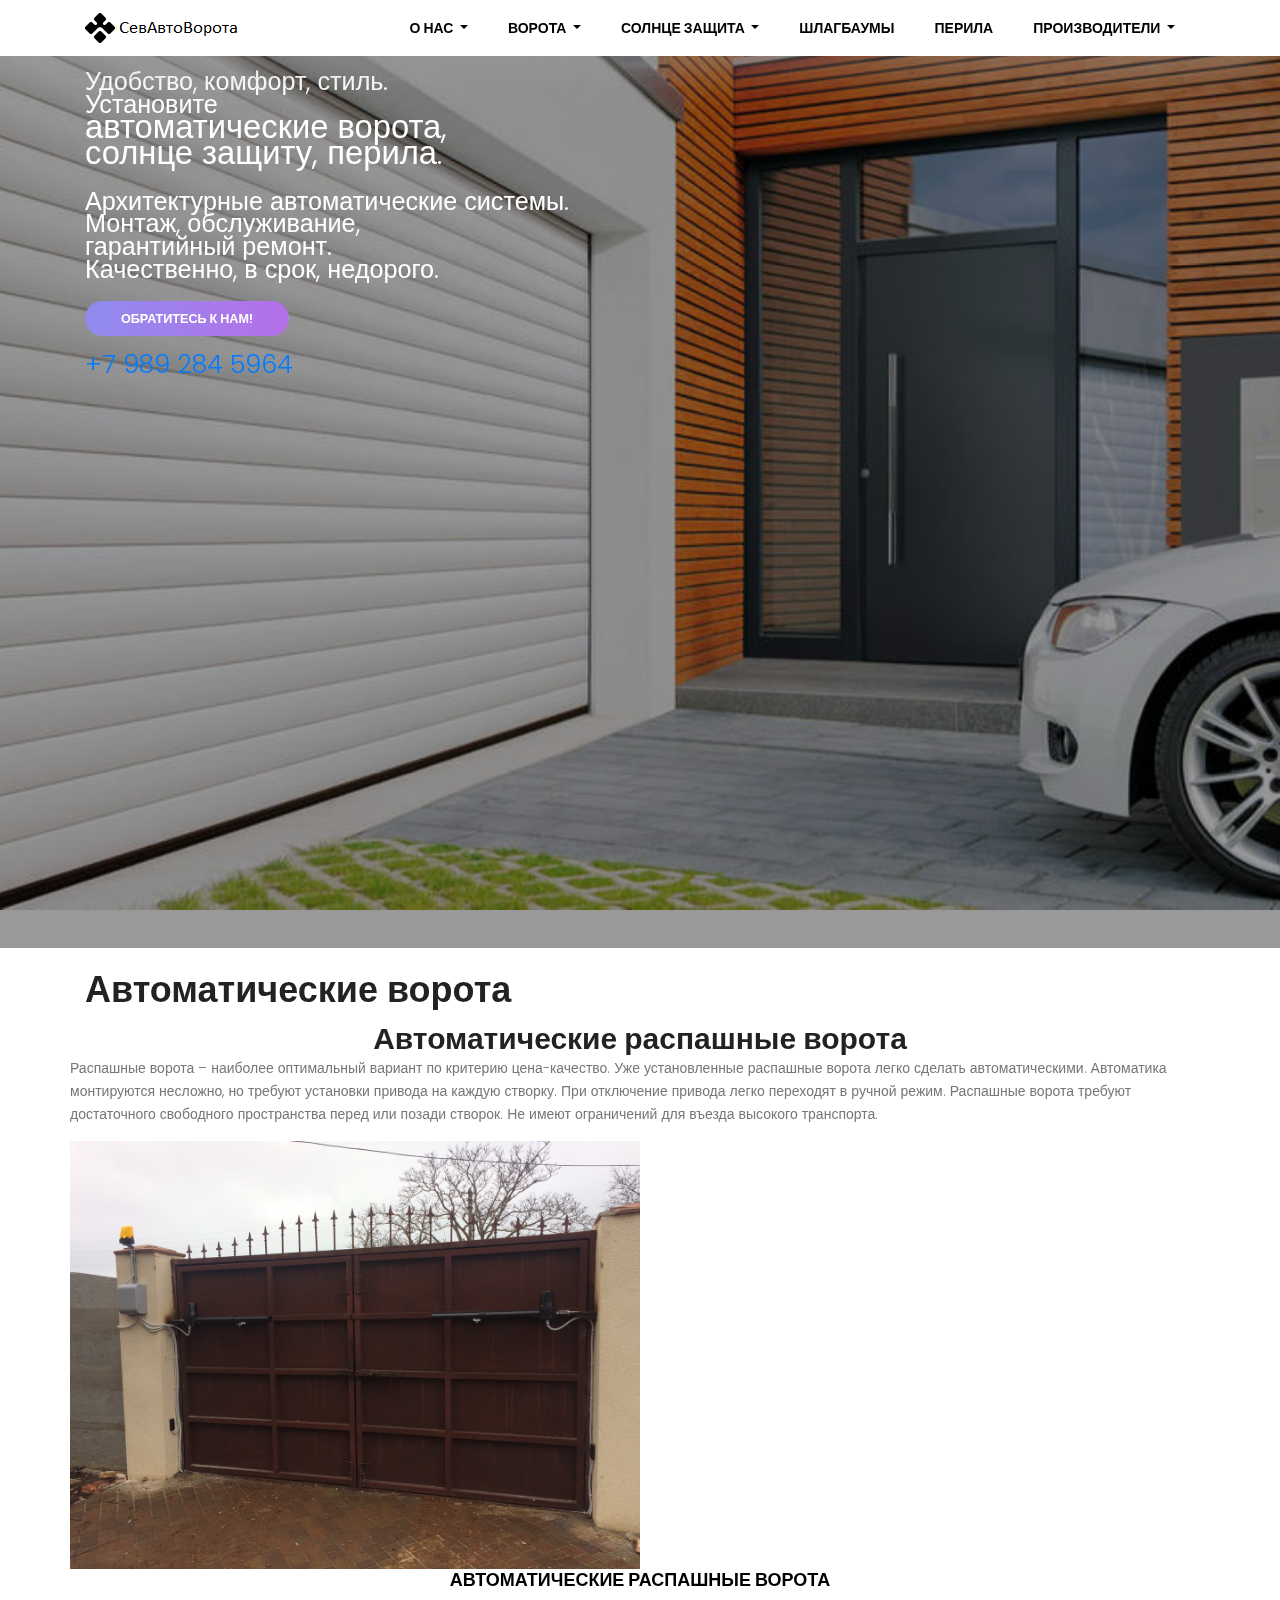
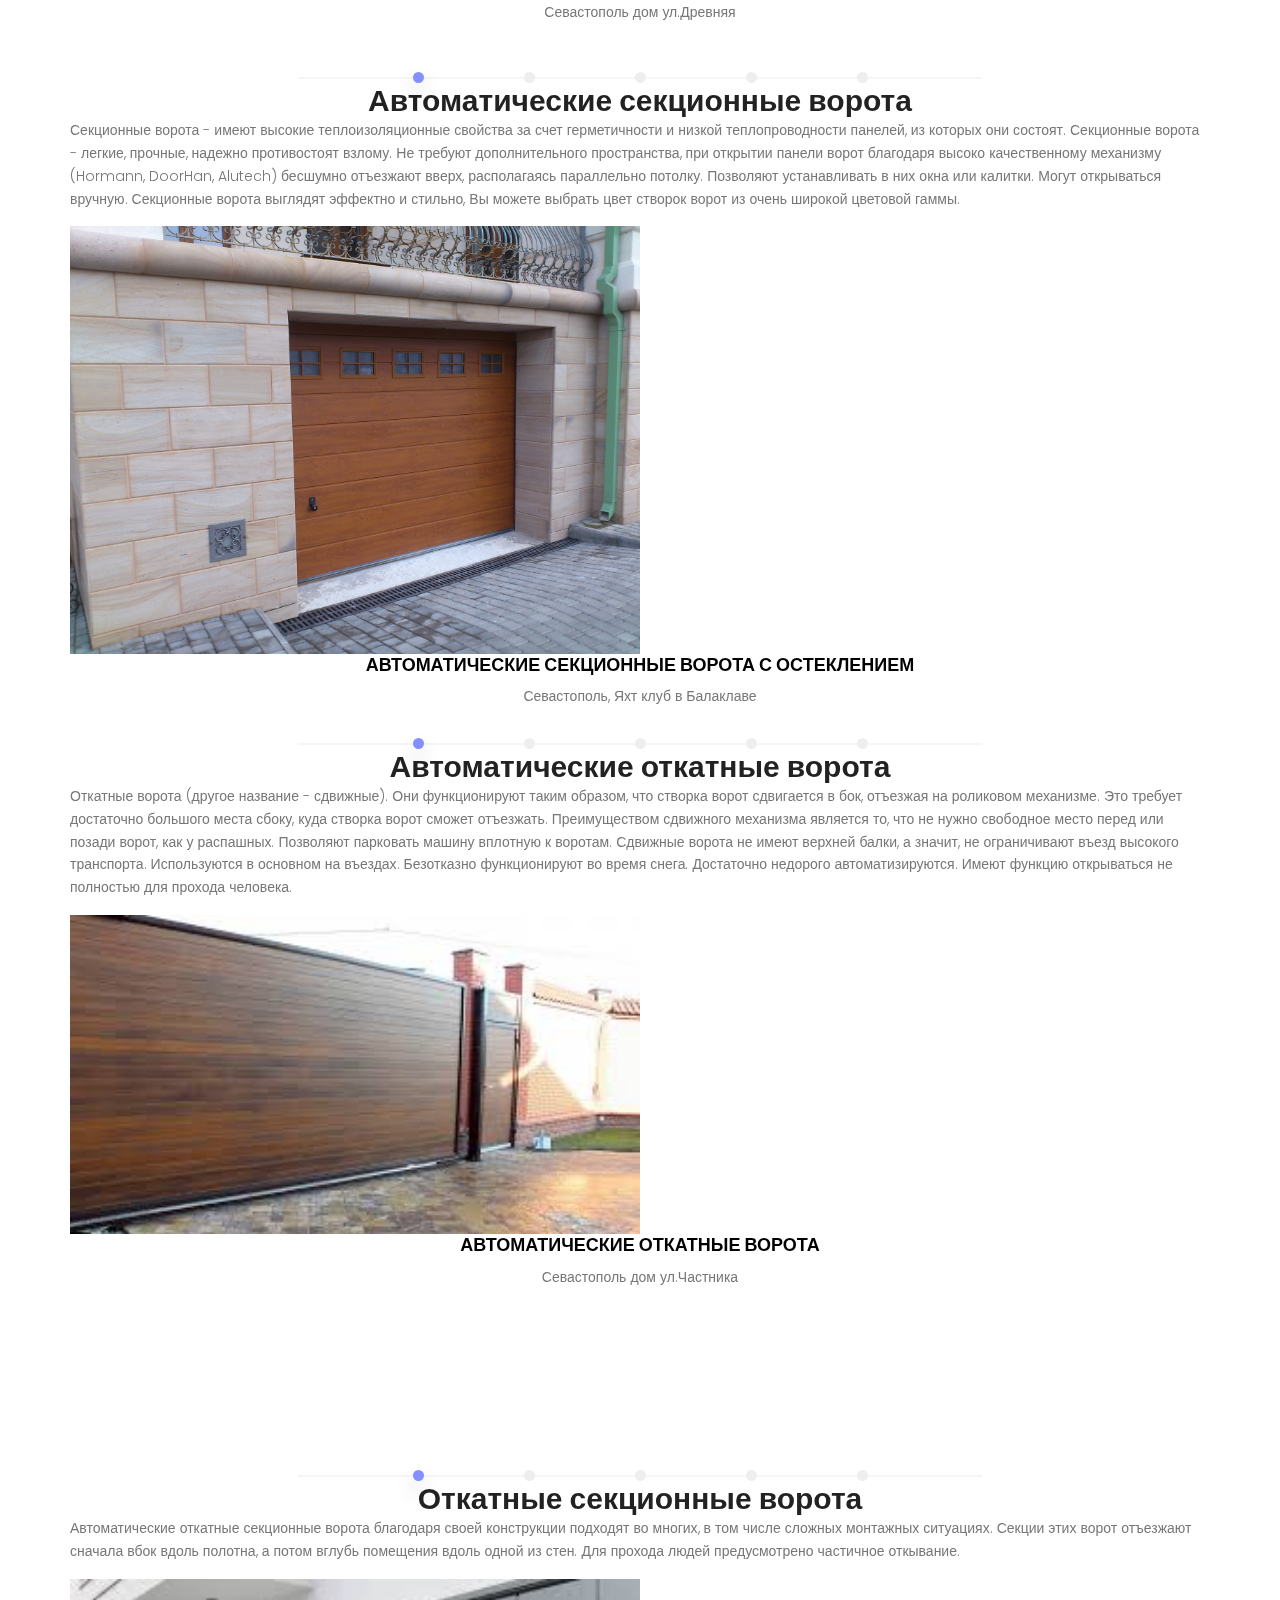
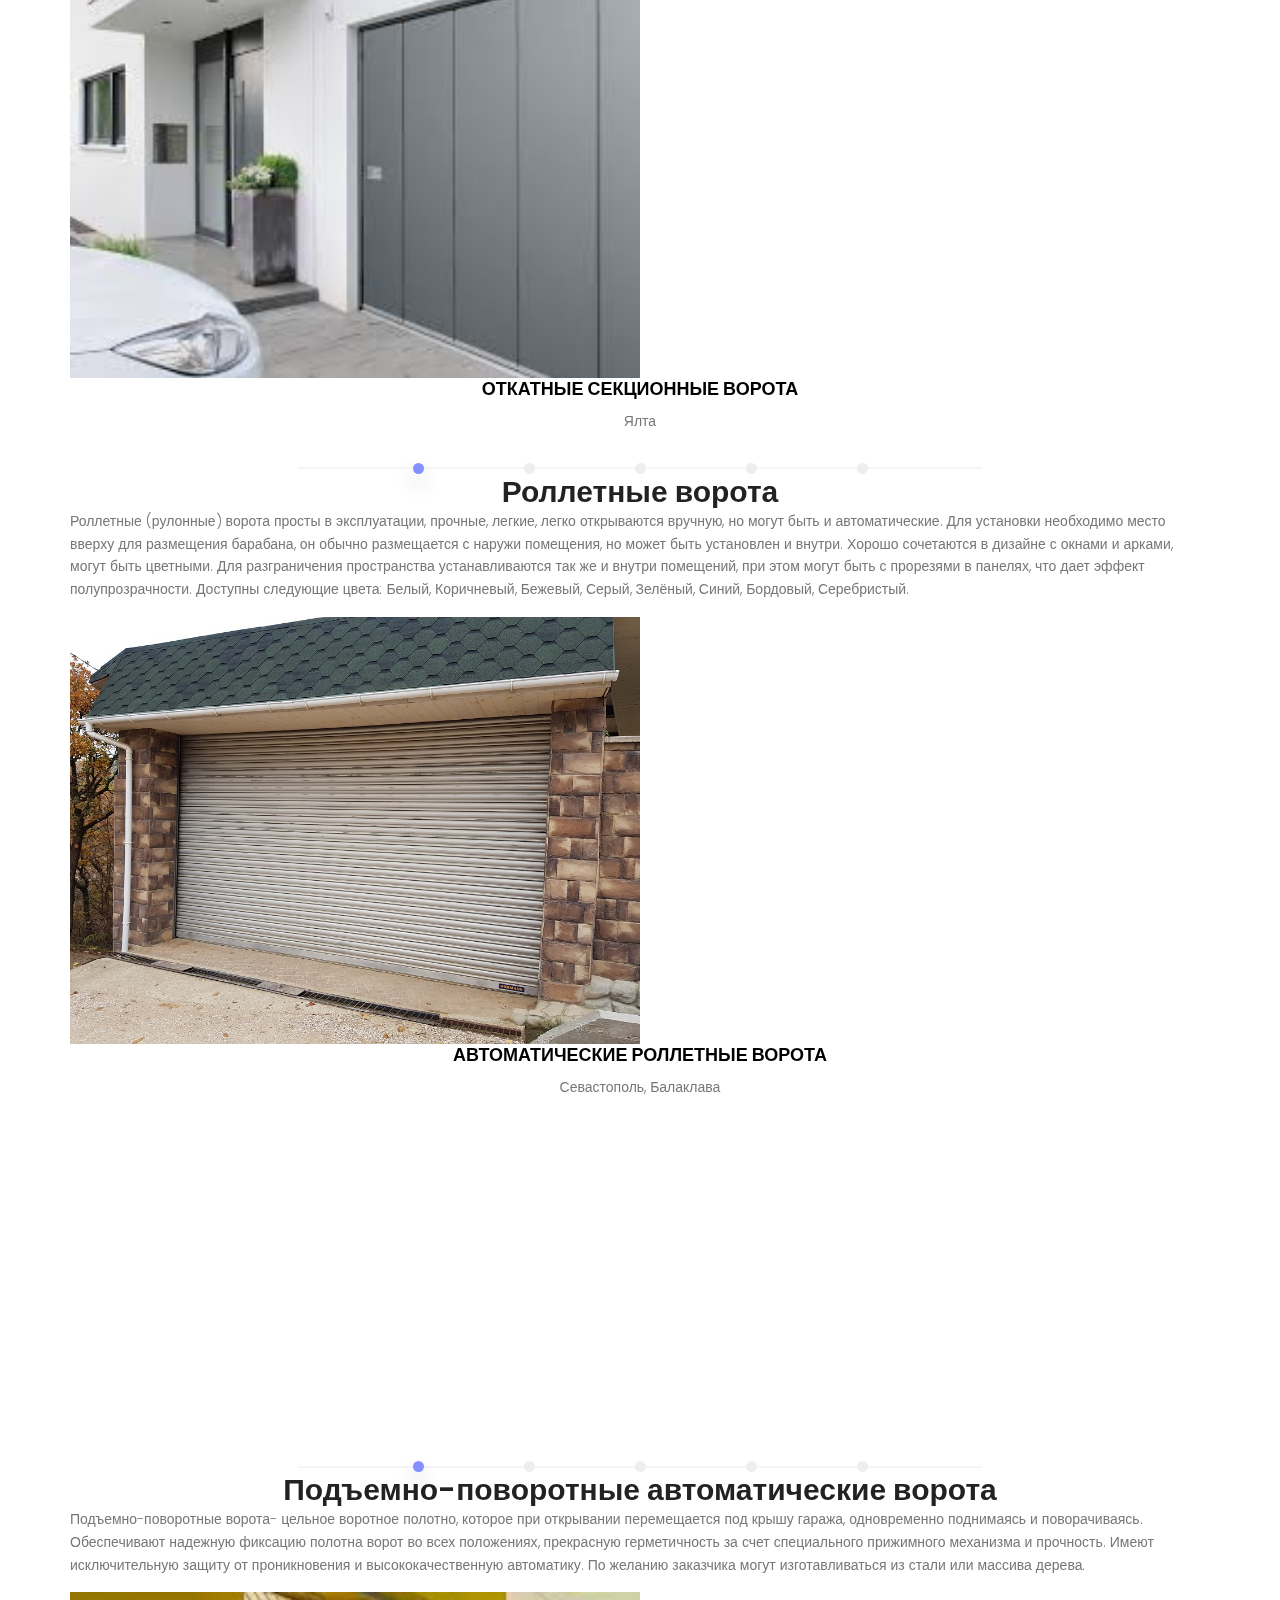
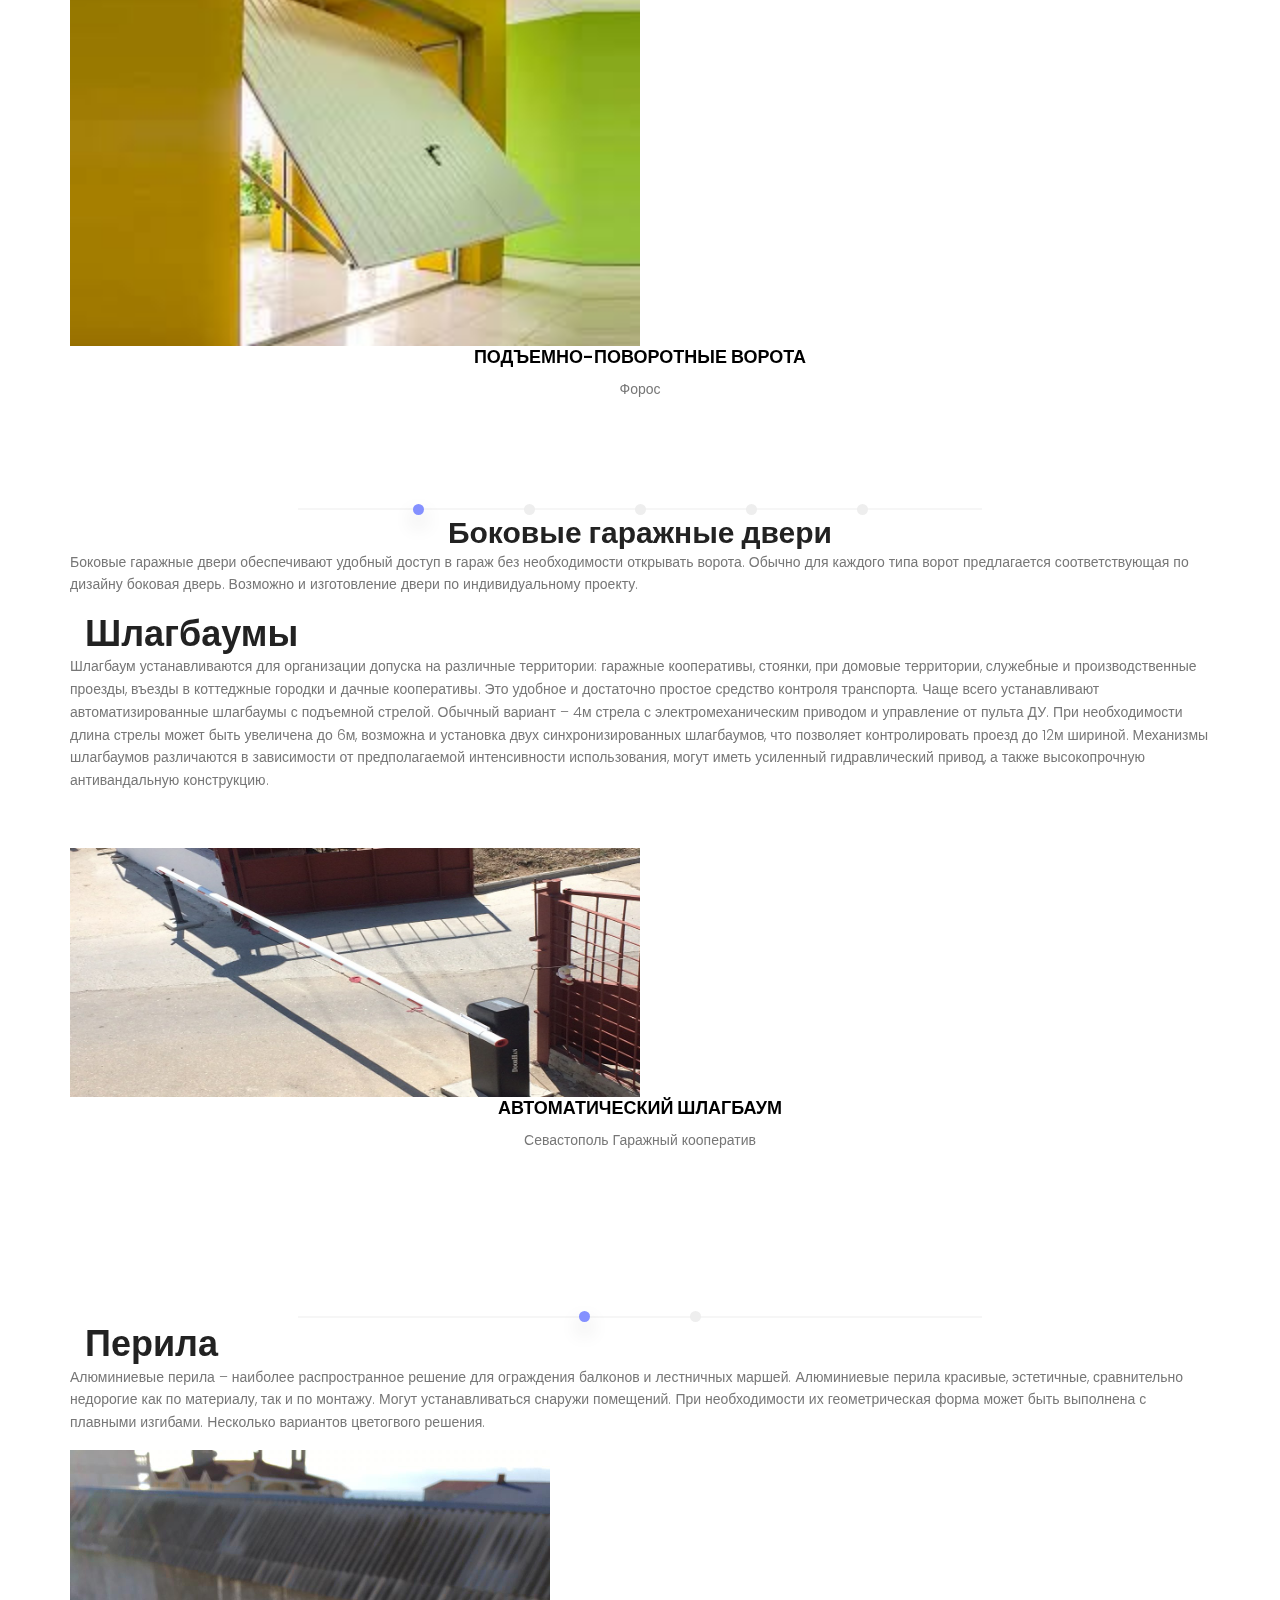
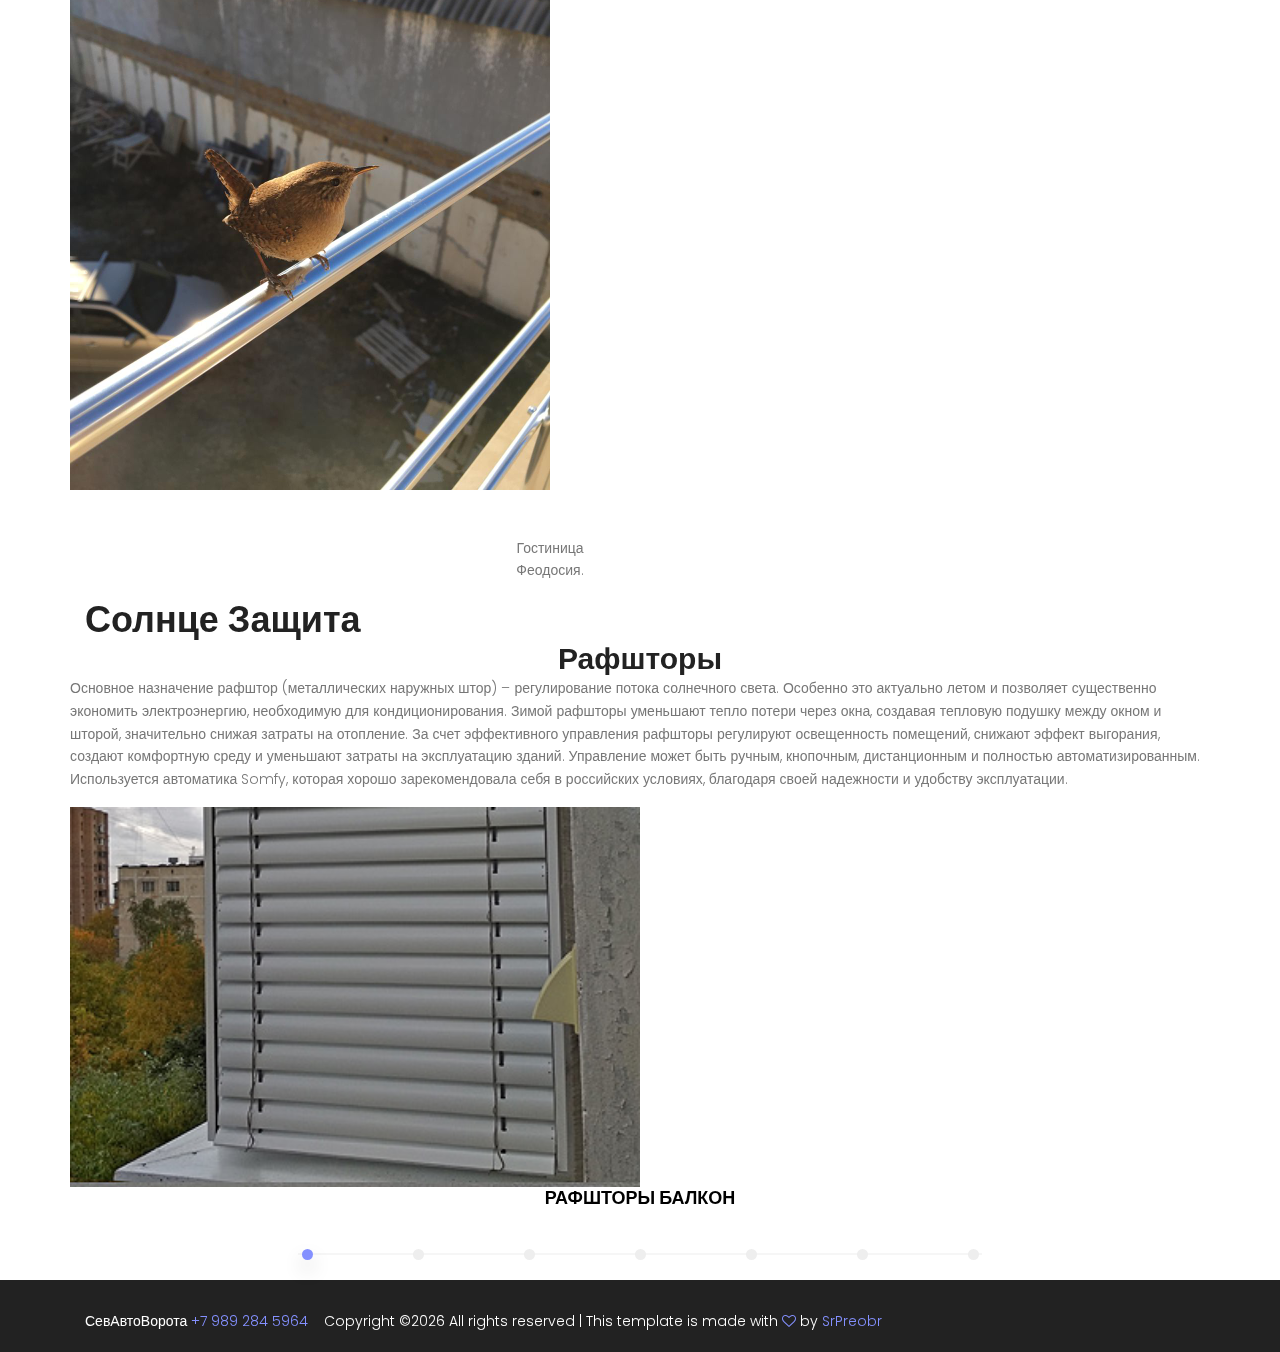
==== commit ad523001: "Изменение телефона" ====
--- a/index.html
+++ b/index.html
@@ -7,8 +7,9 @@
 		<link rel="shortcut icon" href="favicon.ico">
 		<!-- Author Meta -->
 		<meta name="author" content="EsQırım">
+		<link rel="cononical" href="http://vorota-sevastopol.ru/">
 		<!-- Meta Description -->
-		<meta name="description" content="978 7590354 Ворота Продажа Монтаж Сервис. Быстро Качественно Недорого.">
+		<meta name="description" content="989 2845964 Ворота Продажа Монтаж Сервис. Быстро Качественно Недорого.">
 		<!-- Meta Keyword -->
 		<meta name="keywords" content="ворота, купить ворота, ворота калитка цена, откатные ворота цена, купить ворота цена, ворота цена, секционные, распашные ворота, автоматические ворота, солнце защита, перила, автоматика, пергола, маркизы, рафшторы, Севастополь">
 		<!-- meta character set -->
@@ -147,7 +148,7 @@
                                 Качественно, в срок, недорого. <br><br>
 						    	<a href="about.html" class="primary-btn2 header-btn text-uppercase " style="font-size: 0.5em" >Обратитесь к нам!</a><br><br>
 									<a style="color:#0000ff font-size:30px margin-bottom:20px" 
-									href="tel:+79787590354"> +7 978 759 03 54</a>
+									href="tel:+79892845964"> +7 989 284 5964</a>
 						   </div>
 						</div>
 						
@@ -1030,10 +1031,10 @@
 						<!-- Link back to Colorlib can't be removed. Template is licensed under CC BY 3.0. -->
             <p class="col-lg-12 col-sm-12 footer-text m-0 text-white">
                 СевАвтоВорота 
-				<a  href="tel:+79787590354"> +7 978 759 03 54 </a> &nbsp;&nbsp;
+				<a  href="tel:+79892845964"> +7 989 284 5964 </a> &nbsp;&nbsp;
                 
                 Copyright &copy;<script>document.write(new Date().getFullYear());</script> All rights reserved | This template is made with <i class="fa fa-heart-o" aria-hidden="true"></i> by 
-                <a href="tel:+79787590354">  SrPreobr </a> </p> <!-- <i style="color:#BC2FF1"> EsQırım </i> -->
+                <a href="tel:+79892845964">  SrPreobr </a> </p> <!-- <i style="color:#BC2FF1"> EsQırım </i> -->
             <!-- Link back to Colorlib can't be removed. Template is licensed under CC BY 3.0. -->
 					</div>
 				</div>
